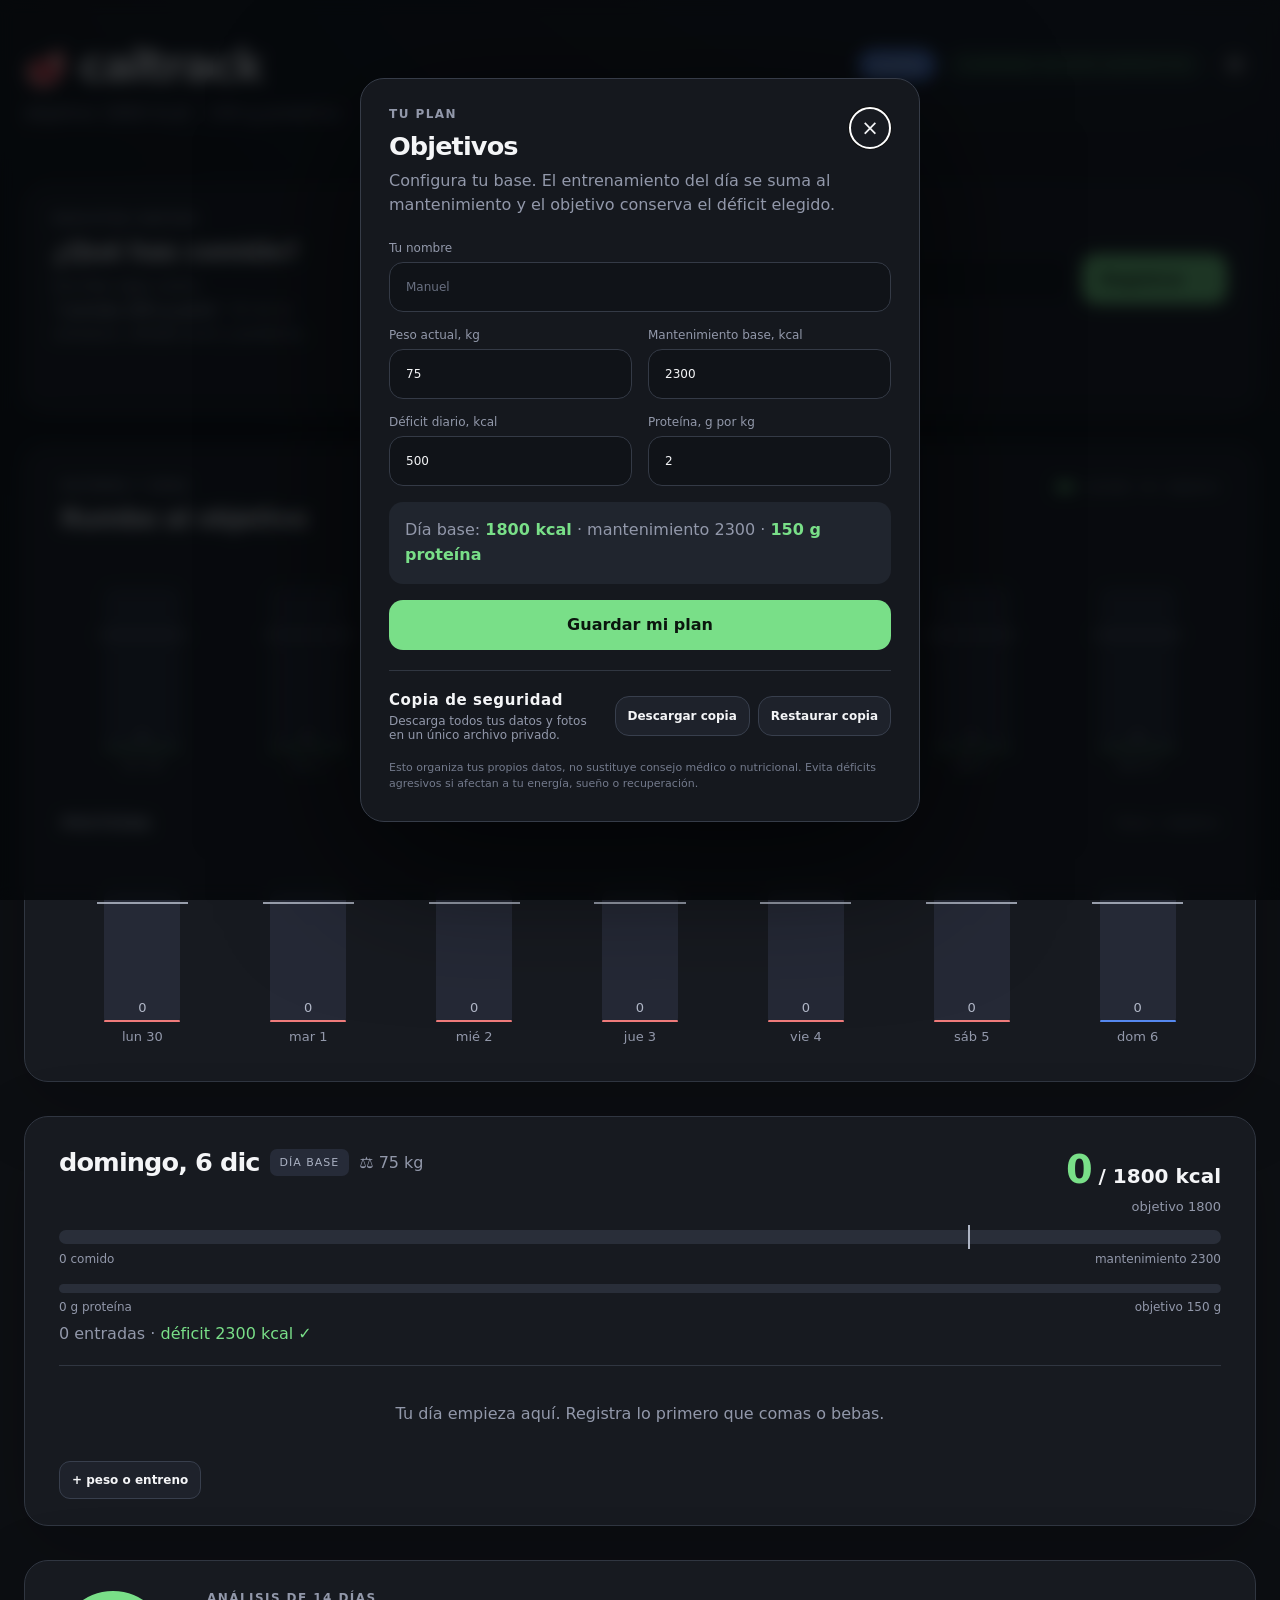
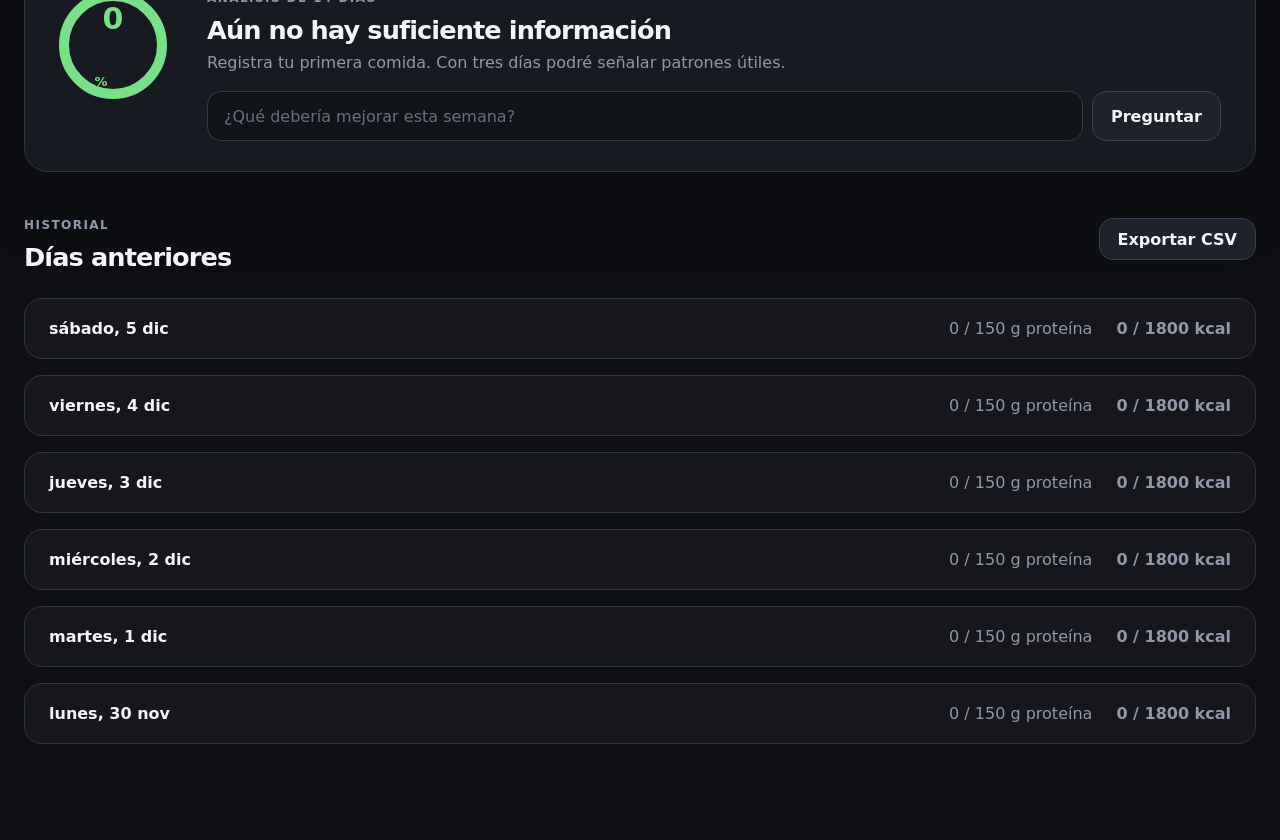
==== caltrack/static/index.html @ ff04d6aa "Build Caltrack mobile PWA" ====
<!doctype html>
<html lang="es">
<head>
  <meta charset="utf-8">
  <meta name="viewport" content="width=device-width,initial-scale=1,viewport-fit=cover">
  <meta name="theme-color" content="#0d0f13">
  <title>Caltrack</title>
  <link rel="icon" href="icon.svg" type="image/svg+xml">
  <link rel="apple-touch-icon" href="apple-touch-icon.png">
  <link rel="manifest" href="manifest.webmanifest">
  <link rel="stylesheet" href="styles.css">
</head>
<body>
  <div class="shell">
    <header class="topbar">
      <div>
        <h1><span class="mark" aria-hidden="true">🥩</span> caltrack</h1>
        <p id="goalLine" class="muted">Tu déficit, claro y sin ruido</p>
      </div>
      <div class="top-actions">
        <button class="install-button" id="installButton" hidden>Instalar</button>
        <span id="syncState" class="sync-state">en este dispositivo</span>
        <button class="icon-button" id="settingsButton" aria-label="Ajustes" title="Ajustes">⚙︎</button>
      </div>
    </header>

    <main>
      <section class="composer card" aria-labelledby="logTitle">
        <div class="composer-copy">
          <p class="eyebrow">REGISTRO RÁPIDO</p>
          <h2 id="logTitle">¿Qué has comido?</h2>
          <p>Escribe algo como <button class="text-example" data-example="comida 200 g pollo">“comida 200 g pollo”</button>. Si no lo conozco, añade kcal y proteína.</p>
        </div>
        <form id="quickAddForm" class="quick-add">
          <label class="sr-only" for="quickAddInput">Alimento</label>
          <input id="quickAddInput" autocomplete="off" placeholder="200 g pollo, o lasaña 420 kcal 24 g proteína" required>
          <button class="primary" type="submit"><span>Registrar</span><kbd>↵</kbd></button>
        </form>
        <div id="assumption" class="assumption" hidden></div>
        <details class="manual-entry">
          <summary>Entrada exacta</summary>
          <form id="manualForm" class="field-grid">
            <label>Nombre<input name="name" required placeholder="Lasaña casera"></label>
            <label>Comida<select name="meal"><option value="">Sin categoría</option><option value="breakfast">Desayuno</option><option value="lunch">Comida</option><option value="snack">Merienda</option><option value="dinner">Cena</option></select></label>
            <label>Calorías<input name="calories" type="number" min="0" step="1" required></label>
            <label>Proteína, g<input name="protein_g" type="number" min="0" step="0.1" required></label>
            <button class="secondary" type="submit">Guardar exacto</button>
          </form>
        </details>
      </section>

      <section class="weekly card" aria-labelledby="weekTitle">
        <div class="section-head">
          <div><p class="eyebrow">ÚLTIMOS 7 DÍAS</p><h2 id="weekTitle">Rumbo al objetivo</h2></div>
          <p class="legend"><i class="legend-eaten"></i> comido <i class="legend-target"></i> objetivo</p>
        </div>
        <div id="calorieChart" class="chart" aria-label="Gráfico de calorías"></div>
        <div class="chart-label-row"><h3>PROTEÍNA</h3><span>línea = objetivo</span></div>
        <div id="proteinChart" class="chart protein-chart" aria-label="Gráfico de proteína"></div>
      </section>

      <section id="todayCard" class="day-card card" aria-live="polite"></section>

      <section class="coach card" aria-labelledby="coachTitle">
        <div class="coach-score" id="coachScore">0</div>
        <div class="coach-body">
          <p class="eyebrow">ANÁLISIS DE 14 DÍAS</p>
          <h2 id="coachTitle">Tu progreso, basado en tus datos</h2>
          <p id="coachSummary" class="muted"></p>
          <ul id="coachObservations"></ul>
          <form id="askForm" class="ask-form">
            <label class="sr-only" for="askInput">Pregunta sobre tu progreso</label>
            <input id="askInput" placeholder="¿Qué debería mejorar esta semana?" required>
            <button class="secondary" type="submit">Preguntar</button>
          </form>
          <p id="answer" class="answer" hidden></p>
        </div>
      </section>

      <section class="history-section">
        <div class="section-head history-head">
          <div><p class="eyebrow">HISTORIAL</p><h2>Días anteriores</h2></div>
          <a class="secondary download" href="/api/export.csv" id="exportLink">Exportar CSV</a>
        </div>
        <div id="history" class="history"></div>
      </section>
    </main>
  </div>

  <div id="toast" class="toast" role="status" hidden></div>

  <dialog id="settingsDialog" class="dialog">
    <form method="dialog" class="dialog-head"><div><p class="eyebrow">TU PLAN</p><h2>Objetivos</h2></div><button class="icon-button" value="cancel" aria-label="Cerrar">×</button></form>
    <p class="muted dialog-intro">Configura tu base. El entrenamiento del día se suma al mantenimiento y el objetivo conserva el déficit elegido.</p>
    <form id="settingsForm" class="settings-form">
      <label>Tu nombre<input name="name" autocomplete="name" placeholder="Manuel"></label>
      <label>Peso actual, kg<input name="weight_kg" type="number" min="35" max="250" step="0.1" required></label>
      <label>Mantenimiento base, kcal<input name="maintenance_kcal" type="number" min="1200" max="6000" step="10" required></label>
      <label>Déficit diario, kcal<input name="deficit_kcal" type="number" min="100" max="1000" step="50" required></label>
      <label>Proteína, g por kg<input name="protein_g_per_kg" type="number" min="1" max="3" step="0.1" required></label>
      <div class="plan-preview" id="planPreview"></div>
      <button class="primary full" type="submit">Guardar mi plan</button>
    </form>
    <section class="backup-panel">
      <div><h3>Copia de seguridad</h3><p>Descarga todos tus datos y fotos en un único archivo privado.</p></div>
      <div class="backup-actions"><button id="backupButton" class="secondary" type="button">Descargar copia</button><button id="restoreButton" class="secondary" type="button">Restaurar copia</button></div>
    </section>
    <p class="health-note">Esto organiza tus propios datos, no sustituye consejo médico o nutricional. Evita déficits agresivos si afectan a tu energía, sueño o recuperación.</p>
  </dialog>

  <dialog id="toolsDialog" class="dialog compact-dialog">
    <form method="dialog" class="dialog-head"><div><p class="eyebrow">AÑADIR AL DÍA</p><h2 id="toolsTitle">Peso o entrenamiento</h2></div><button class="icon-button" value="cancel" aria-label="Cerrar">×</button></form>
    <div class="tool-panels">
      <form id="weightForm" class="tool-form">
        <h3>⚖ Peso</h3>
        <label>Kilogramos<input name="weight_kg" type="number" min="35" max="250" step="0.01" required></label>
        <button class="secondary" type="submit">Registrar peso</button>
      </form>
      <form id="exerciseForm" class="tool-form">
        <h3>🏋 Entrenamiento</h3>
        <label>Tipo<input name="name" placeholder="Fuerza, torso" required></label>
        <div class="two-fields"><label>Minutos<input name="duration_min" type="number" min="0" step="5" value="60"></label><label>kcal estimadas<input name="calories_burned" type="number" min="0" step="10" value="250"></label></div>
        <button class="secondary" type="submit">Registrar entrenamiento</button>
      </form>
    </div>
  </dialog>

  <input id="photoInput" type="file" accept="image/jpeg,image/png,image/webp" hidden>
  <input id="restoreInput" type="file" accept="application/json,.json" hidden>
  <script src="local-store.js" defer></script>
  <script src="app.js" defer></script>
</body>
</html>
---- caltrack/static/styles.css ----
:root {
  color-scheme: dark;
  --bg: #0d0f13;
  --card: #181b21;
  --card-2: #1e222b;
  --track: #292e39;
  --line: #303641;
  --text: #f4f5f7;
  --muted: #9298aa;
  --green: #79df88;
  --red: #ef7b7b;
  --blue: #5588ef;
  --yellow: #f3c969;
  --radius: 24px;
  --shadow: 0 24px 80px rgba(0,0,0,.18);
  font-family: -apple-system, BlinkMacSystemFont, "SF Pro Display", "Inter", system-ui, sans-serif;
  font-synthesis: none;
}
* { box-sizing: border-box; }
html { background: var(--bg); scroll-behavior: smooth; }
body { margin: 0; background: radial-gradient(circle at 75% -20%, #1a202c 0, transparent 38%), var(--bg); color: var(--text); min-height: 100vh; }
button, input, select { font: inherit; }
button, summary { -webkit-tap-highlight-color: transparent; }
button { color: inherit; }
.shell { width: min(1460px, calc(100% - 48px)); margin: 0 auto; padding: 44px 0 96px; }
.topbar { display: flex; align-items: flex-start; justify-content: space-between; margin-bottom: 44px; }
h1, h2, h3, p { margin-top: 0; }
h1 { font-size: clamp(30px, 4vw, 44px); line-height: 1; letter-spacing: -.045em; margin-bottom: 14px; }
h2 { font-size: clamp(22px, 2vw, 30px); letter-spacing: -.035em; margin-bottom: 8px; }
h3 { font-size: 15px; letter-spacing: .04em; }
.mark { font-size: .8em; filter: saturate(.85); }
.muted { color: var(--muted); }
.topbar p { font-size: 18px; }
.top-actions { display: flex; align-items: center; gap: 10px; }
.install-button { color: var(--text); background: var(--blue); border: 0; border-radius: 999px; padding: 9px 13px; font-size: 12px; font-weight: 750; cursor: pointer; }
.sync-state { color: var(--green); background: rgba(121,223,136,.08); border: 1px solid rgba(121,223,136,.2); border-radius: 999px; padding: 8px 12px; font-size: 12px; letter-spacing: .08em; text-transform: uppercase; }
.icon-button { width: 42px; height: 42px; border: 1px solid var(--line); border-radius: 50%; background: var(--card); cursor: pointer; font-size: 21px; display: grid; place-items: center; }
.icon-button:hover { border-color: #555d6d; background: var(--card-2); }
main { display: grid; gap: 34px; }
.card { background: rgba(24,27,33,.94); border: 1px solid var(--line); border-radius: var(--radius); box-shadow: var(--shadow); }
.composer { padding: 26px 28px; display: grid; grid-template-columns: 310px 1fr; gap: 24px 34px; align-items: center; }
.composer-copy p:last-child { color: var(--muted); margin: 0; line-height: 1.5; }
.eyebrow { color: var(--muted); font-size: 12px; font-weight: 750; letter-spacing: .12em; margin-bottom: 10px; }
.text-example { border: 0; background: none; color: #cbd2e2; padding: 0; cursor: pointer; text-decoration: underline; text-decoration-color: #4d5668; }
.quick-add { display: flex; gap: 10px; }
input, select { width: 100%; color: var(--text); background: #101318; border: 1px solid #343a46; border-radius: 14px; padding: 14px 16px; outline: none; min-height: 50px; }
input:focus, select:focus { border-color: var(--blue); box-shadow: 0 0 0 3px rgba(85,136,239,.14); }
input::placeholder { color: #697081; }
button.primary, button.secondary, a.secondary { border-radius: 14px; border: 1px solid transparent; min-height: 50px; padding: 0 18px; display: inline-flex; align-items: center; justify-content: center; gap: 15px; cursor: pointer; font-weight: 700; text-decoration: none; }
.primary { background: var(--green); color: #0b160e; }
.primary:hover { background: #8bea98; }
.secondary { background: var(--card-2); border-color: #383f4d !important; color: var(--text); }
.secondary:hover { background: #272c36; }
.primary kbd { color: #294b2f; font: 16px inherit; }
button:disabled { opacity: .55; cursor: wait; }
.full { width: 100%; }
.assumption { grid-column: 2; color: var(--green); font-size: 13px; margin-top: -16px; }
.manual-entry { grid-column: 2; color: var(--muted); }
.manual-entry summary { cursor: pointer; font-size: 13px; width: max-content; }
.field-grid { display: grid; grid-template-columns: 1.5fr 1fr .7fr .7fr auto; gap: 10px; margin-top: 14px; align-items: end; }
label { color: var(--muted); font-size: 12px; display: grid; gap: 7px; }
.field-grid input, .field-grid select { min-height: 44px; padding: 10px 12px; }
.field-grid .secondary { min-height: 44px; }
.weekly { padding: 32px 36px 28px; }
.section-head { display: flex; justify-content: space-between; align-items: flex-start; gap: 20px; }
.legend { color: var(--muted); font-size: 13px; display: flex; gap: 9px; align-items: center; }
.legend i { display: inline-block; width: 18px; height: 8px; border-radius: 3px; }
.legend-eaten { background: var(--green); }
.legend-target { border-top: 2px solid #aeb4c3; height: 2px !important; }
.chart { display: grid; grid-template-columns: repeat(7, 1fr); gap: clamp(12px, 4vw, 72px); height: 220px; margin: 20px 24px 34px; }
.bar-column { height: 100%; display: grid; grid-template-rows: 1fr 24px; gap: 7px; min-width: 0; }
.bar-zone { position: relative; display: flex; align-items: flex-end; justify-content: center; }
.bar-track { width: min(76px, 70%); height: 86%; background: #252936; border-radius: 8px 8px 4px 4px; position: relative; display: flex; align-items: flex-end; }
.bar-fill { width: 100%; min-height: 2px; border-radius: 7px 7px 4px 4px; background: var(--green); transition: height .55s cubic-bezier(.2,.8,.2,1); }
.bar-fill.over { background: var(--red); }
.bar-fill.incomplete { background: var(--blue); }
.target-line { position: absolute; left: -10%; width: 120%; border-top: 2px solid #afb5c4; opacity: .85; z-index: 2; }
.bar-value { position: absolute; left: 50%; transform: translateX(-50%); font-size: 13px; color: #b1b7c7; white-space: nowrap; transition: bottom .55s cubic-bezier(.2,.8,.2,1); }
.bar-day { color: var(--muted); text-align: center; font-size: 13px; }
.chart-label-row { display: flex; justify-content: space-between; color: var(--muted); }
.chart-label-row h3 { color: #b7bdcc; }
.chart-label-row span { font-size: 13px; }
.protein-chart { margin-bottom: 0; height: 185px; }
.day-card { padding: 30px 34px 26px; }
.day-head { display: flex; justify-content: space-between; gap: 20px; align-items: flex-start; }
.day-title { display: flex; flex-wrap: wrap; align-items: center; gap: 10px; }
.day-title h2 { margin: 0; }
.pill { font-size: 11px; letter-spacing: .09em; text-transform: uppercase; background: #262b38; color: #aab1c2; border-radius: 7px; padding: 7px 10px; }
.day-total { text-align: right; font-size: 20px; font-weight: 750; }
.day-total strong { color: var(--green); font-size: clamp(30px, 3vw, 42px); letter-spacing: -.03em; }
.day-total strong.over { color: var(--red); }
.day-total small { display: block; color: var(--muted); font-weight: 500; font-size: 13px; margin-top: 7px; }
.progress-wrap { margin: 16px 0 8px; position: relative; }
.progress { height: 14px; background: var(--track); border-radius: 999px; overflow: hidden; }
.progress.slim { height: 9px; margin-top: 18px; }
.progress > span { display: block; height: 100%; width: 0; background: var(--green); border-radius: inherit; transition: width .5s ease; }
.progress > span.over { background: var(--red); }
.progress > span.blue { background: var(--blue); }
.target-marker { position: absolute; top: -5px; height: 24px; border-left: 2px solid #aeb5c4; }
.progress-labels { display: flex; justify-content: space-between; color: var(--muted); font-size: 12px; margin-top: 7px; }
.summary-line { color: var(--muted); margin: 10px 0 22px; }
.summary-line .good { color: var(--green); }
.summary-line .warn { color: var(--yellow); }
.workout { background: #232937; border-radius: 13px; padding: 16px 18px; margin: 18px 0; }
.workout strong { display: block; margin-bottom: 5px; }
.workout span { color: var(--muted); font-size: 13px; }
.entries { border-top: 1px solid var(--line); }
.entry { display: grid; grid-template-columns: 140px minmax(240px, 1fr) 150px 160px 70px; gap: 18px; align-items: center; min-height: 66px; border-bottom: 1px solid var(--line); }
.entry-meal { color: var(--muted); font-size: 12px; letter-spacing: .08em; text-transform: uppercase; }
.entry-name { font-weight: 650; line-height: 1.35; }
.entry-name span { color: var(--muted); font-weight: 450; font-size: 13px; }
.entry-share { display: flex; align-items: center; gap: 8px; color: var(--muted); font-size: 12px; }
.mini-track { height: 7px; background: #252a35; border-radius: 99px; flex: 1; overflow: hidden; }
.mini-track i { display: block; height: 100%; background: var(--blue); border-radius: inherit; }
.entry-macros { color: #b0b6c5; text-align: right; white-space: nowrap; }
.entry-actions { display: flex; justify-content: flex-end; gap: 4px; opacity: .35; }
.entry:hover .entry-actions { opacity: 1; }
.tiny-button { background: none; border: 0; cursor: pointer; width: 30px; height: 30px; border-radius: 8px; color: var(--muted); }
.tiny-button:hover { background: #292e38; color: var(--text); }
.empty { color: var(--muted); text-align: center; padding: 38px 12px 18px; }
.photos { display: flex; gap: 12px; margin-top: 22px; overflow-x: auto; }
.photos img { width: 150px; height: 120px; border-radius: 16px; object-fit: cover; border: 1px solid var(--line); }
.day-tools { display: flex; gap: 9px; margin-top: 20px; }
.day-tools button { min-height: 38px; border-radius: 11px; padding: 0 12px; font-size: 12px; }
.coach { padding: 30px 34px; display: grid; grid-template-columns: 120px 1fr; gap: 28px; }
.coach-score { width: 108px; height: 108px; display: grid; place-items: center; border: 10px solid var(--green); border-radius: 50%; font-size: 30px; font-weight: 800; color: var(--green); }
.coach-score::after { content: "%"; font-size: 13px; margin-left: -24px; margin-top: 38px; }
.coach ul { color: #c9ced9; padding-left: 19px; line-height: 1.55; }
.coach li + li { margin-top: 7px; }
.ask-form { display: flex; gap: 9px; margin-top: 19px; }
.answer { background: #222734; border-left: 3px solid var(--blue); border-radius: 8px; padding: 14px 16px; margin: 14px 0 0; line-height: 1.5; }
.history-section { padding-top: 12px; }
.history-head { margin-bottom: 18px; }
.download { min-height: 42px !important; }
.history { display: grid; gap: 16px; }
.history-day { border: 1px solid var(--line); border-radius: 18px; background: rgba(24,27,33,.72); overflow: hidden; }
.history-day summary { padding: 20px 24px; cursor: pointer; list-style: none; display: grid; grid-template-columns: 1fr auto auto; gap: 24px; align-items: center; }
.history-day summary::-webkit-details-marker { display: none; }
.history-day summary span { color: var(--muted); }
.history-day summary strong.good { color: var(--green); }
.history-day summary strong.over { color: var(--red); }
.history-content { padding: 0 24px 18px; }
.history-content .entry { grid-template-columns: 110px 1fr 130px; min-height: 54px; }
.dialog { color: var(--text); background: #15181e; border: 1px solid #363c48; border-radius: 24px; padding: 28px; width: min(560px, calc(100% - 28px)); box-shadow: 0 40px 140px rgba(0,0,0,.65); }
.dialog::backdrop { background: rgba(5,7,10,.78); backdrop-filter: blur(8px); }
.dialog-head { display: flex; justify-content: space-between; }
.dialog-intro { line-height: 1.5; }
.settings-form { display: grid; grid-template-columns: 1fr 1fr; gap: 16px; margin-top: 24px; }
.settings-form label:first-child, .settings-form .plan-preview, .settings-form .full { grid-column: 1 / -1; }
.plan-preview { background: #20252e; border-radius: 14px; padding: 16px; color: var(--muted); line-height: 1.55; }
.plan-preview strong { color: var(--green); }
.health-note { color: #737a8c; font-size: 11px; line-height: 1.5; margin: 18px 0 0; }
.backup-panel { margin-top: 20px; border-top: 1px solid var(--line); padding-top: 20px; display: flex; justify-content: space-between; gap: 18px; align-items: center; }
.backup-panel h3 { margin-bottom: 5px; }
.backup-panel p { color: var(--muted); font-size: 12px; margin: 0; }
.backup-actions { display: flex; gap: 8px; flex-shrink: 0; }
.backup-actions .secondary { min-height: 40px; padding: 0 12px; font-size: 12px; }
.compact-dialog { width: min(680px, calc(100% - 28px)); }
.tool-panels { display: grid; grid-template-columns: 1fr 1.5fr; gap: 18px; }
.tool-form { background: #1c2027; border-radius: 16px; padding: 18px; display: grid; gap: 14px; }
.two-fields { display: grid; grid-template-columns: 1fr 1fr; gap: 10px; }
.toast { position: fixed; left: 50%; bottom: max(26px, env(safe-area-inset-bottom)); transform: translateX(-50%); z-index: 20; background: #f4f5f7; color: #11141a; border-radius: 999px; padding: 12px 18px; font-weight: 700; box-shadow: 0 18px 60px rgba(0,0,0,.4); }
.toast.error { background: var(--red); }
.sr-only { position: absolute; width: 1px; height: 1px; padding: 0; margin: -1px; overflow: hidden; clip: rect(0,0,0,0); white-space: nowrap; border: 0; }

@media (max-width: 850px) {
  .shell { width: min(100% - 24px, 680px); padding-top: 24px; }
  .topbar { margin-bottom: 26px; }
  main { gap: 18px; }
  .composer { grid-template-columns: 1fr; padding: 22px 18px; }
  .assumption, .manual-entry { grid-column: 1; }
  .assumption { margin-top: -10px; }
  .field-grid { grid-template-columns: 1fr 1fr; }
  .field-grid label:first-child { grid-column: 1 / -1; }
  .field-grid .secondary { grid-column: 1 / -1; }
  .weekly { padding: 24px 14px 20px; }
  .chart { margin-left: 0; margin-right: 0; gap: 8px; height: 180px; }
  .bar-track { width: min(48px, 75%); }
  .day-card { padding: 22px 16px; }
  .entry { grid-template-columns: 1fr auto; gap: 3px 12px; padding: 12px 0; }
  .entry-meal { grid-column: 1; }
  .entry-name { grid-column: 1; }
  .entry-share { display: none; }
  .entry-macros { grid-column: 2; grid-row: 1 / span 2; }
  .entry-actions { grid-column: 2; opacity: 1; }
  .coach { padding: 24px 18px; grid-template-columns: 1fr; }
  .coach-score { width: 82px; height: 82px; border-width: 7px; font-size: 24px; }
  .coach-score::after { margin-left: -18px; margin-top: 28px; font-size: 11px; }
  .history-day summary { grid-template-columns: 1fr auto; padding: 17px; gap: 8px; }
  .history-day summary span { grid-column: 1; grid-row: 2; }
  .history-content { padding: 0 17px 15px; }
  .history-content .entry { grid-template-columns: 1fr auto; }
}
@media (max-width: 560px) {
  .quick-add, .ask-form { display: grid; }
  .quick-add button, .ask-form button { width: 100%; }
  .topbar p { font-size: 14px; }
  .sync-state { display: none; }
  .legend { display: none; }
  .chart { gap: 3px; }
  .bar-value { font-size: 10px; }
  .bar-day { font-size: 10px; }
  .day-head { display: grid; }
  .day-total { text-align: left; }
  .settings-form, .tool-panels, .two-fields { grid-template-columns: 1fr; }
  .backup-panel { align-items: stretch; flex-direction: column; }
  .backup-actions { display: grid; grid-template-columns: 1fr 1fr; }
  .settings-form label:first-child, .settings-form .plan-preview, .settings-form .full { grid-column: 1; }
}
@media (prefers-reduced-motion: reduce) {
  *, *::before, *::after { scroll-behavior: auto !important; transition: none !important; animation: none !important; }
}
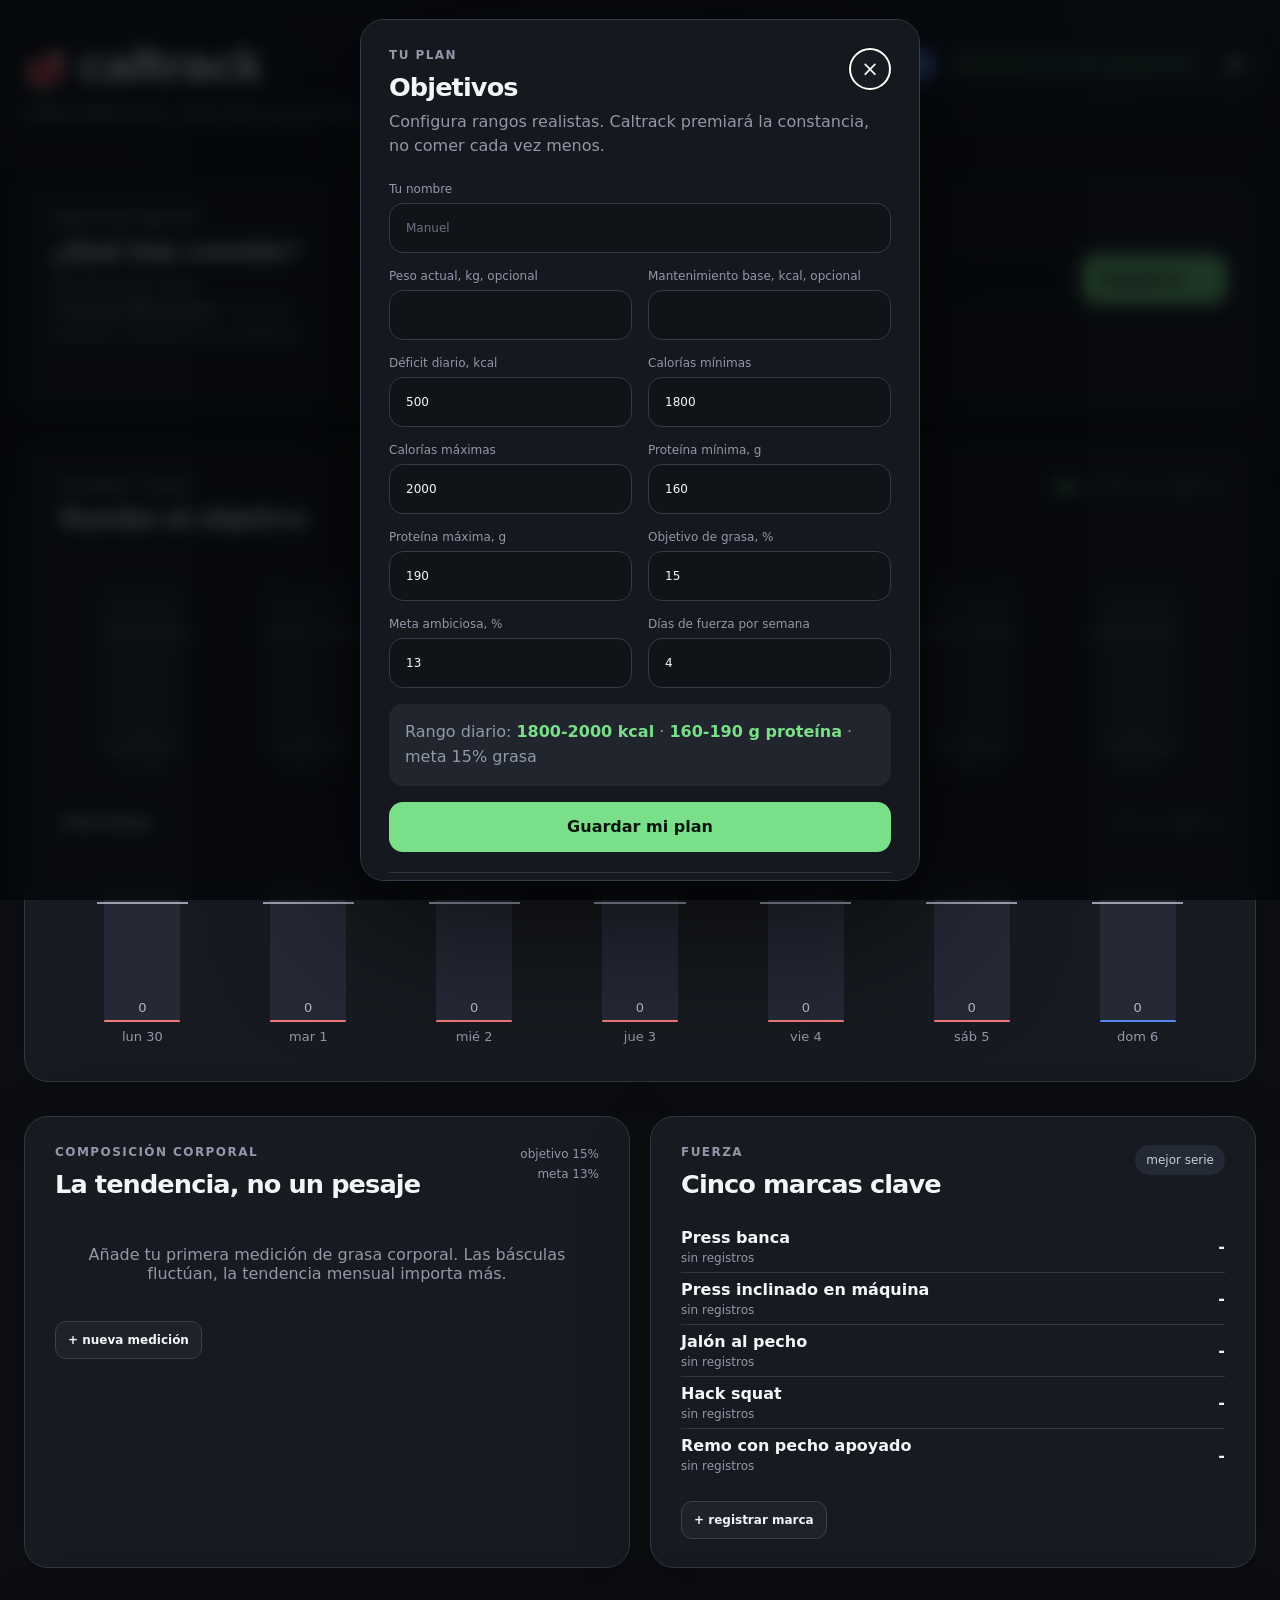
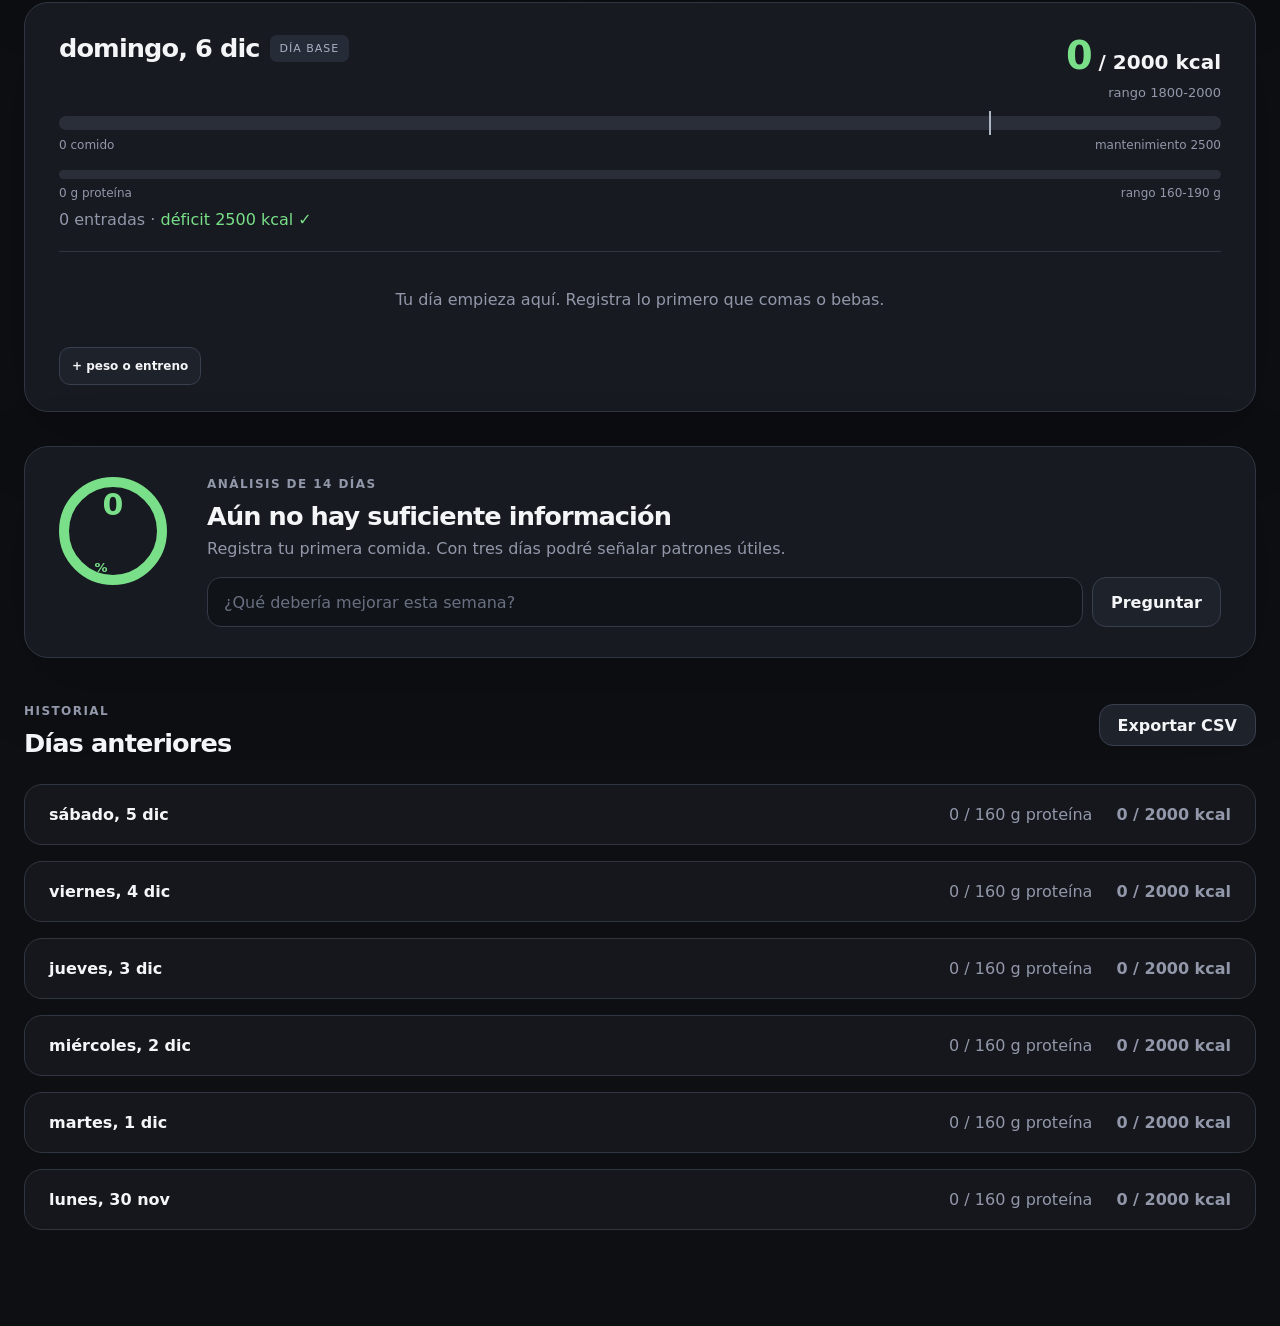
==== commit 0bc2e7fa: "Personalize Caltrack progress tracking" ====
--- a/caltrack/static/index.html
+++ b/caltrack/static/index.html
@@ -59,6 +59,11 @@
         <div id="proteinChart" class="chart protein-chart" aria-label="Gráfico de proteína"></div>
       </section>
 
+      <section class="progress-grid" aria-label="Progreso físico">
+        <article id="bodyCard" class="metric-card card" aria-live="polite"></article>
+        <article id="strengthCard" class="metric-card card" aria-live="polite"></article>
+      </section>
+
       <section id="todayCard" class="day-card card" aria-live="polite"></section>
 
       <section class="coach card" aria-labelledby="coachTitle">
@@ -91,13 +96,20 @@
 
   <dialog id="settingsDialog" class="dialog">
     <form method="dialog" class="dialog-head"><div><p class="eyebrow">TU PLAN</p><h2>Objetivos</h2></div><button class="icon-button" value="cancel" aria-label="Cerrar">×</button></form>
-    <p class="muted dialog-intro">Configura tu base. El entrenamiento del día se suma al mantenimiento y el objetivo conserva el déficit elegido.</p>
+    <p class="muted dialog-intro">Configura rangos realistas. Caltrack premiará la constancia, no comer cada vez menos.</p>
     <form id="settingsForm" class="settings-form">
       <label>Tu nombre<input name="name" autocomplete="name" placeholder="Manuel"></label>
-      <label>Peso actual, kg<input name="weight_kg" type="number" min="35" max="250" step="0.1" required></label>
-      <label>Mantenimiento base, kcal<input name="maintenance_kcal" type="number" min="1200" max="6000" step="10" required></label>
+      <label>Peso actual, kg, opcional<input name="weight_kg" type="number" min="35" max="250" step="0.1"></label>
+      <label>Mantenimiento base, kcal, opcional<input name="maintenance_kcal" type="number" min="1200" max="6000" step="10"></label>
       <label>Déficit diario, kcal<input name="deficit_kcal" type="number" min="100" max="1000" step="50" required></label>
-      <label>Proteína, g por kg<input name="protein_g_per_kg" type="number" min="1" max="3" step="0.1" required></label>
+      <label>Calorías mínimas<input name="calorie_goal_min" type="number" min="1000" max="6000" step="50" required></label>
+      <label>Calorías máximas<input name="calorie_goal_max" type="number" min="1000" max="6000" step="50" required></label>
+      <label>Proteína mínima, g<input name="protein_goal_min" type="number" min="40" max="400" step="5" required></label>
+      <label>Proteína máxima, g<input name="protein_goal_max" type="number" min="40" max="400" step="5" required></label>
+      <label>Objetivo de grasa, %<input name="body_fat_goal" type="number" min="5" max="50" step="0.5" required></label>
+      <label>Meta ambiciosa, %<input name="body_fat_stretch_goal" type="number" min="5" max="50" step="0.5" required></label>
+      <label>Días de fuerza por semana<input name="training_days_goal" type="number" min="1" max="7" step="1" required></label>
+      <input name="protein_g_per_kg" type="hidden" value="2">
       <div class="plan-preview" id="planPreview"></div>
       <button class="primary full" type="submit">Guardar mi plan</button>
     </form>
@@ -109,18 +121,25 @@
   </dialog>
 
   <dialog id="toolsDialog" class="dialog compact-dialog">
-    <form method="dialog" class="dialog-head"><div><p class="eyebrow">AÑADIR AL DÍA</p><h2 id="toolsTitle">Peso o entrenamiento</h2></div><button class="icon-button" value="cancel" aria-label="Cerrar">×</button></form>
+    <form method="dialog" class="dialog-head"><div><p class="eyebrow">AÑADIR AL DÍA</p><h2 id="toolsTitle">Medición o entrenamiento</h2></div><button class="icon-button" value="cancel" aria-label="Cerrar">×</button></form>
     <div class="tool-panels">
-      <form id="weightForm" class="tool-form">
-        <h3>⚖ Peso</h3>
-        <label>Kilogramos<input name="weight_kg" type="number" min="35" max="250" step="0.01" required></label>
-        <button class="secondary" type="submit">Registrar peso</button>
+      <form id="bodyForm" class="tool-form">
+        <h3>⚖ Composición</h3>
+        <div class="two-fields"><label>Peso, kg<input name="weight_kg" type="number" min="35" max="250" step="0.01"></label><label>Grasa, %<input name="body_fat_pct" type="number" min="3" max="70" step="0.1"></label></div>
+        <label>Cintura, cm<input name="waist_cm" type="number" min="40" max="200" step="0.1"></label>
+        <button class="secondary" type="submit">Guardar medición</button>
       </form>
       <form id="exerciseForm" class="tool-form">
         <h3>🏋 Entrenamiento</h3>
         <label>Tipo<input name="name" placeholder="Fuerza, torso" required></label>
         <div class="two-fields"><label>Minutos<input name="duration_min" type="number" min="0" step="5" value="60"></label><label>kcal estimadas<input name="calories_burned" type="number" min="0" step="10" value="250"></label></div>
         <button class="secondary" type="submit">Registrar entrenamiento</button>
+      </form>
+      <form id="strengthForm" class="tool-form">
+        <h3>↗ Marca de fuerza</h3>
+        <label>Ejercicio<select name="exercise"><option>Press banca</option><option>Press inclinado en máquina</option><option>Jalón al pecho</option><option>Hack squat</option><option>Remo con pecho apoyado</option></select></label>
+        <div class="two-fields"><label>Peso, kg<input name="weight_kg" type="number" min="1" max="500" step="0.5" required></label><label>Repeticiones<input name="reps" type="number" min="1" max="100" step="1" required></label></div>
+        <button class="secondary" type="submit">Guardar marca</button>
       </form>
     </div>
   </dialog>
--- a/caltrack/static/styles.css
+++ b/caltrack/static/styles.css
@@ -81,6 +81,24 @@
 .chart-label-row h3 { color: #b7bdcc; }
 .chart-label-row span { font-size: 13px; }
 .protein-chart { margin-bottom: 0; height: 185px; }
+.progress-grid { display: grid; grid-template-columns: 1fr 1fr; gap: 20px; }
+.metric-card { padding: 28px 30px; min-width: 0; }
+.metric-head { display: flex; justify-content: space-between; gap: 16px; align-items: flex-start; }
+.metric-big { font-size: clamp(34px, 4vw, 50px); font-weight: 800; letter-spacing: -.045em; color: var(--green); line-height: 1; }
+.metric-big small { font-size: 14px; color: var(--muted); letter-spacing: 0; }
+.goal-stack { text-align: right; color: var(--muted); font-size: 12px; line-height: 1.65; }
+.body-timeline { display: flex; align-items: flex-end; gap: 8px; height: 128px; margin: 24px 0 10px; border-bottom: 1px solid var(--line); }
+.body-point { flex: 1; min-width: 0; display: grid; align-content: end; justify-items: center; height: 100%; gap: 6px; }
+.body-point i { width: min(30px, 70%); min-height: 5px; background: var(--blue); border-radius: 7px 7px 2px 2px; }
+.body-point strong { font-size: 11px; }
+.body-point span { color: var(--muted); font-size: 9px; white-space: nowrap; }
+.metric-footer { display: flex; justify-content: space-between; color: var(--muted); font-size: 12px; margin-top: 14px; }
+.strength-list { display: grid; gap: 0; margin-top: 14px; }
+.strength-row { display: grid; grid-template-columns: 1fr auto; gap: 12px; align-items: center; min-height: 52px; border-bottom: 1px solid var(--line); }
+.strength-row:last-child { border-bottom: 0; }
+.strength-row span { color: var(--muted); font-size: 12px; }
+.strength-row strong { text-align: right; }
+.training-chip { display: inline-flex; align-items: center; gap: 6px; background: #242a35; border-radius: 999px; padding: 8px 11px; color: #c7ccda; font-size: 12px; }
 .day-card { padding: 30px 34px 26px; }
 .day-head { display: flex; justify-content: space-between; gap: 20px; align-items: flex-start; }
 .day-title { display: flex; flex-wrap: wrap; align-items: center; gap: 10px; }
@@ -155,8 +173,8 @@
 .backup-panel p { color: var(--muted); font-size: 12px; margin: 0; }
 .backup-actions { display: flex; gap: 8px; flex-shrink: 0; }
 .backup-actions .secondary { min-height: 40px; padding: 0 12px; font-size: 12px; }
-.compact-dialog { width: min(680px, calc(100% - 28px)); }
-.tool-panels { display: grid; grid-template-columns: 1fr 1.5fr; gap: 18px; }
+.compact-dialog { width: min(920px, calc(100% - 28px)); }
+.tool-panels { display: grid; grid-template-columns: repeat(3, 1fr); gap: 18px; }
 .tool-form { background: #1c2027; border-radius: 16px; padding: 18px; display: grid; gap: 14px; }
 .two-fields { display: grid; grid-template-columns: 1fr 1fr; gap: 10px; }
 .toast { position: fixed; left: 50%; bottom: max(26px, env(safe-area-inset-bottom)); transform: translateX(-50%); z-index: 20; background: #f4f5f7; color: #11141a; border-radius: 999px; padding: 12px 18px; font-weight: 700; box-shadow: 0 18px 60px rgba(0,0,0,.4); }
@@ -184,6 +202,8 @@
   .entry-macros { grid-column: 2; grid-row: 1 / span 2; }
   .entry-actions { grid-column: 2; opacity: 1; }
   .coach { padding: 24px 18px; grid-template-columns: 1fr; }
+  .progress-grid { grid-template-columns: 1fr; }
+  .metric-card { padding: 23px 18px; }
   .coach-score { width: 82px; height: 82px; border-width: 7px; font-size: 24px; }
   .coach-score::after { margin-left: -18px; margin-top: 28px; font-size: 11px; }
   .history-day summary { grid-template-columns: 1fr auto; padding: 17px; gap: 8px; }
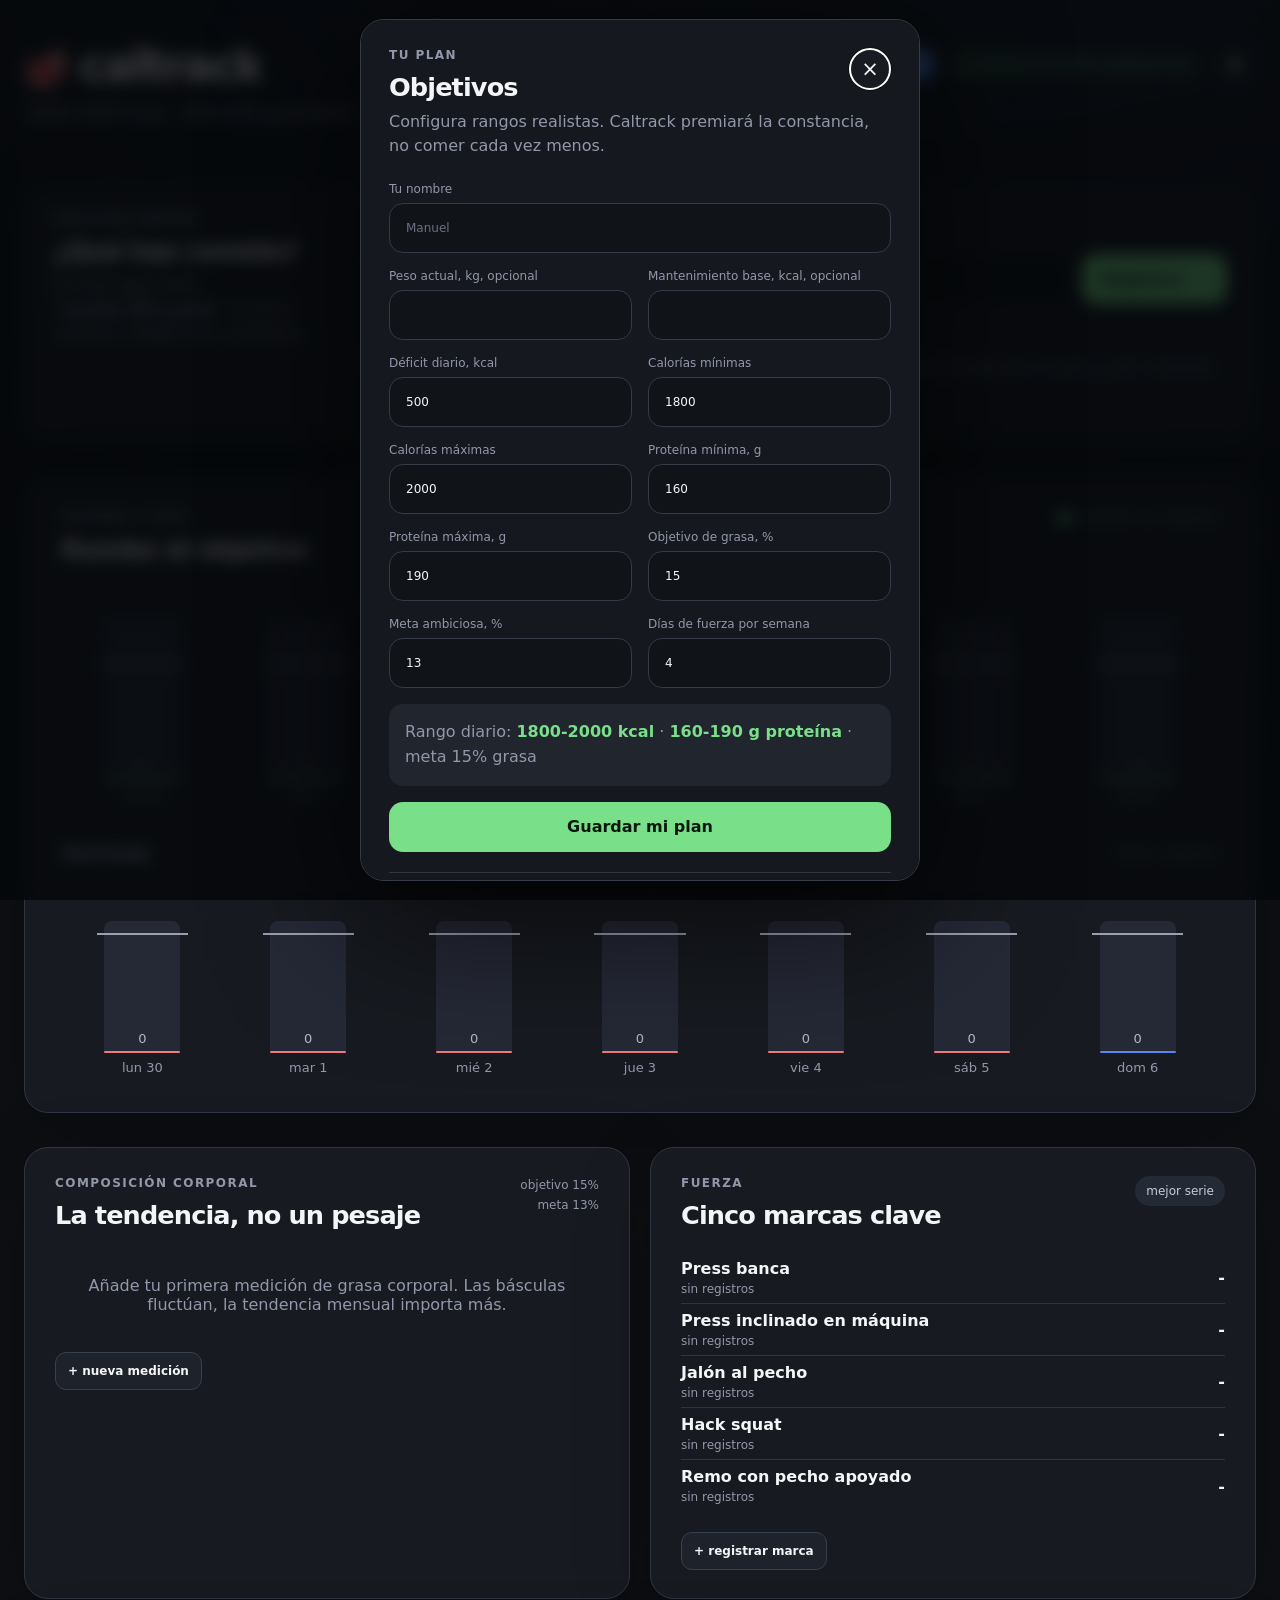
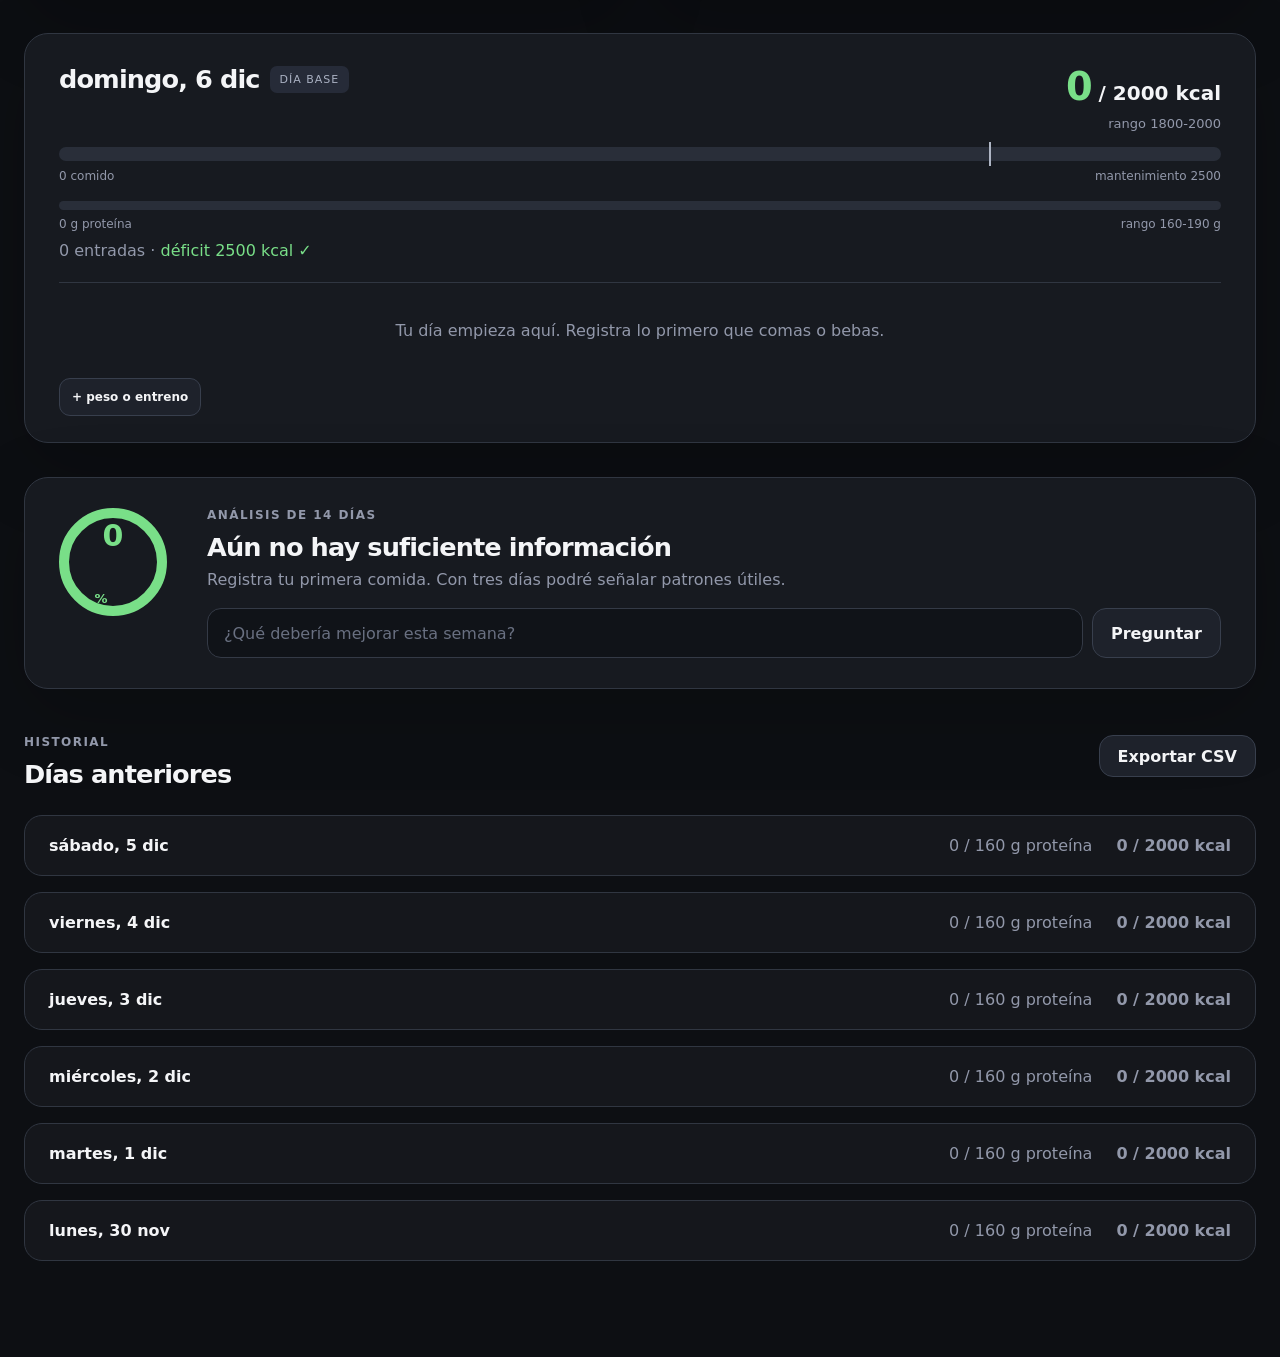
==== commit 6691d3a5: "Polish native connections and validate Hevy" ====
--- a/caltrack/static/index.html
+++ b/caltrack/static/index.html
@@ -37,6 +37,7 @@
           <button class="primary" type="submit"><span>Registrar</span><kbd>↵</kbd></button>
         </form>
         <div id="assumption" class="assumption" hidden></div>
+        <p class="native-health-note"><strong>Apple Salud y Hevy:</strong> la conexión automática está disponible en la app nativa de iPhone. Esta web local no puede acceder a HealthKit.</p>
         <details class="manual-entry">
           <summary>Entrada exacta</summary>
           <form id="manualForm" class="field-grid">
--- a/caltrack/static/styles.css
+++ b/caltrack/static/styles.css
@@ -55,6 +55,8 @@
 button:disabled { opacity: .55; cursor: wait; }
 .full { width: 100%; }
 .assumption { grid-column: 2; color: var(--green); font-size: 13px; margin-top: -16px; }
+.native-health-note { grid-column: 2; margin: -10px 0 0; color: var(--muted); font-size: 12px; line-height: 1.45; }
+.native-health-note strong { color: var(--text); }
 .manual-entry { grid-column: 2; color: var(--muted); }
 .manual-entry summary { cursor: pointer; font-size: 13px; width: max-content; }
 .field-grid { display: grid; grid-template-columns: 1.5fr 1fr .7fr .7fr auto; gap: 10px; margin-top: 14px; align-items: end; }
@@ -186,7 +188,7 @@
   .topbar { margin-bottom: 26px; }
   main { gap: 18px; }
   .composer { grid-template-columns: 1fr; padding: 22px 18px; }
-  .assumption, .manual-entry { grid-column: 1; }
+  .assumption, .native-health-note, .manual-entry { grid-column: 1; }
   .assumption { margin-top: -10px; }
   .field-grid { grid-template-columns: 1fr 1fr; }
   .field-grid label:first-child { grid-column: 1 / -1; }
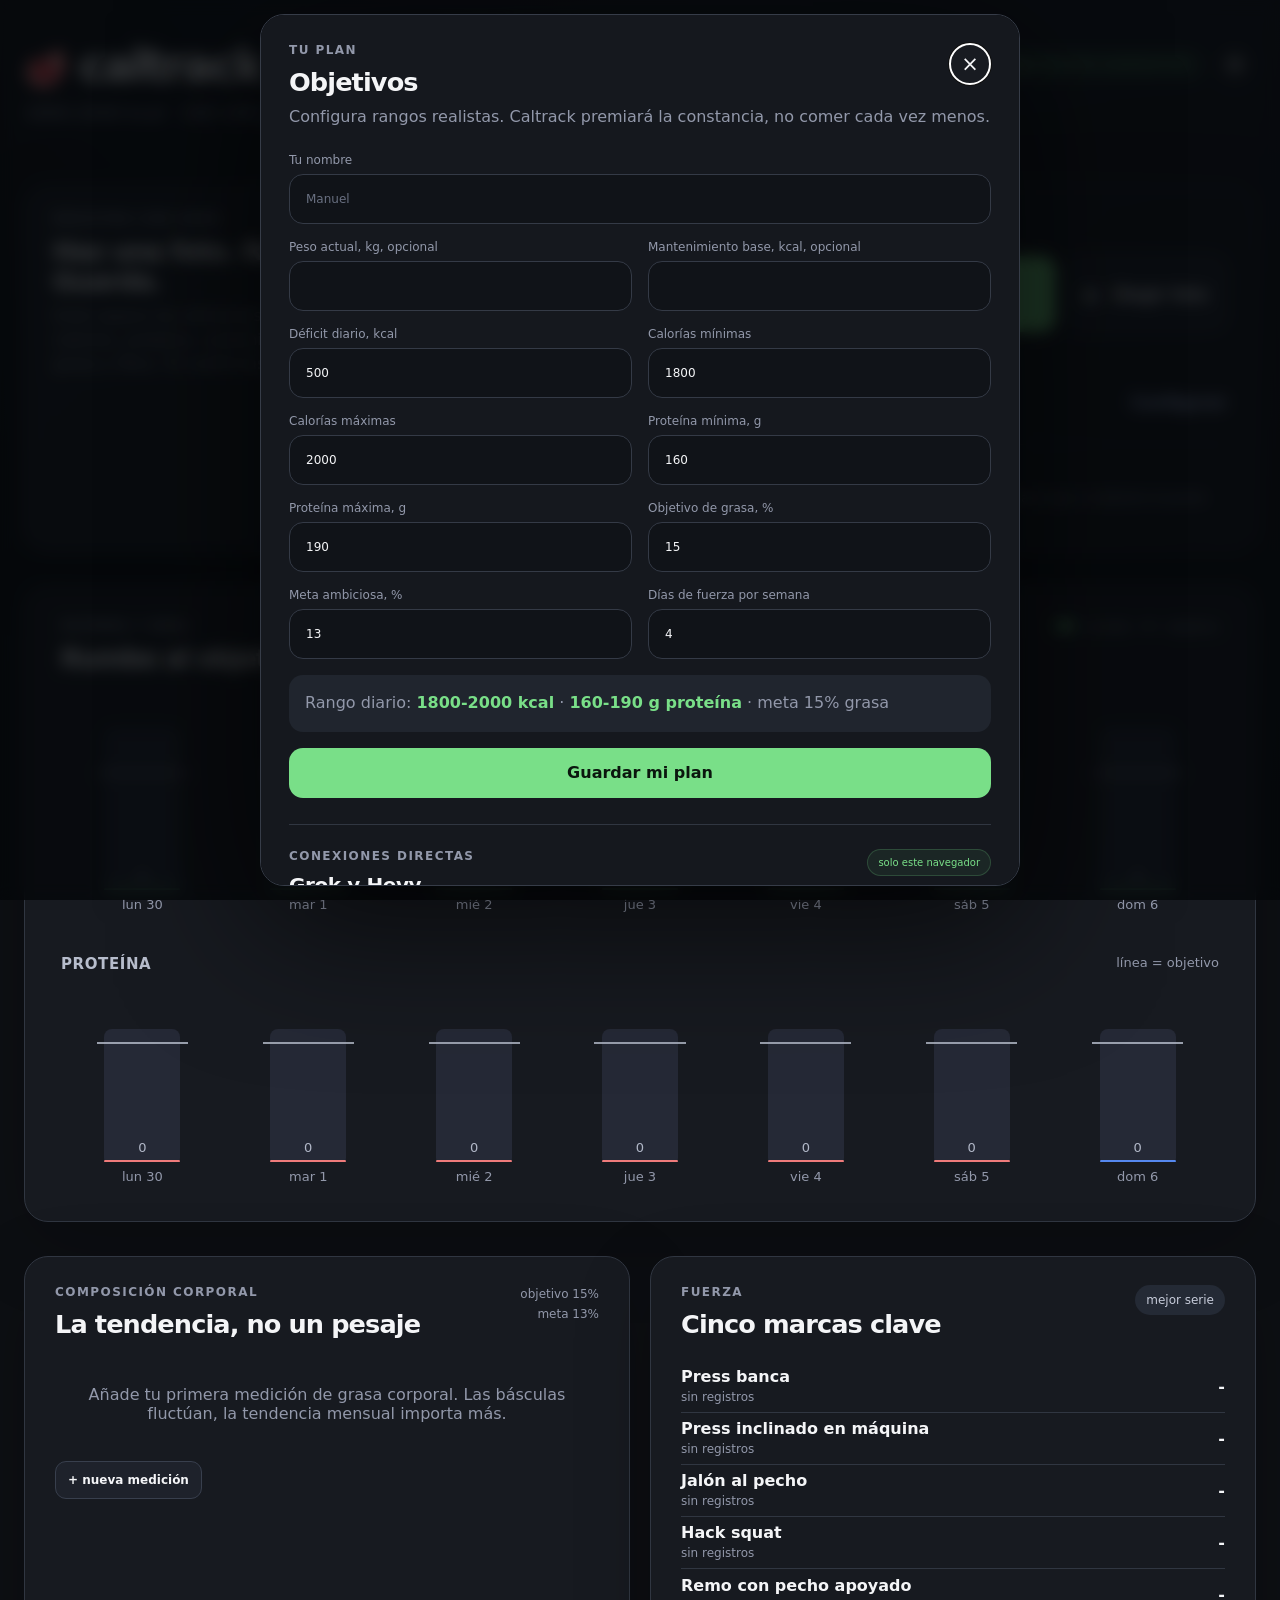
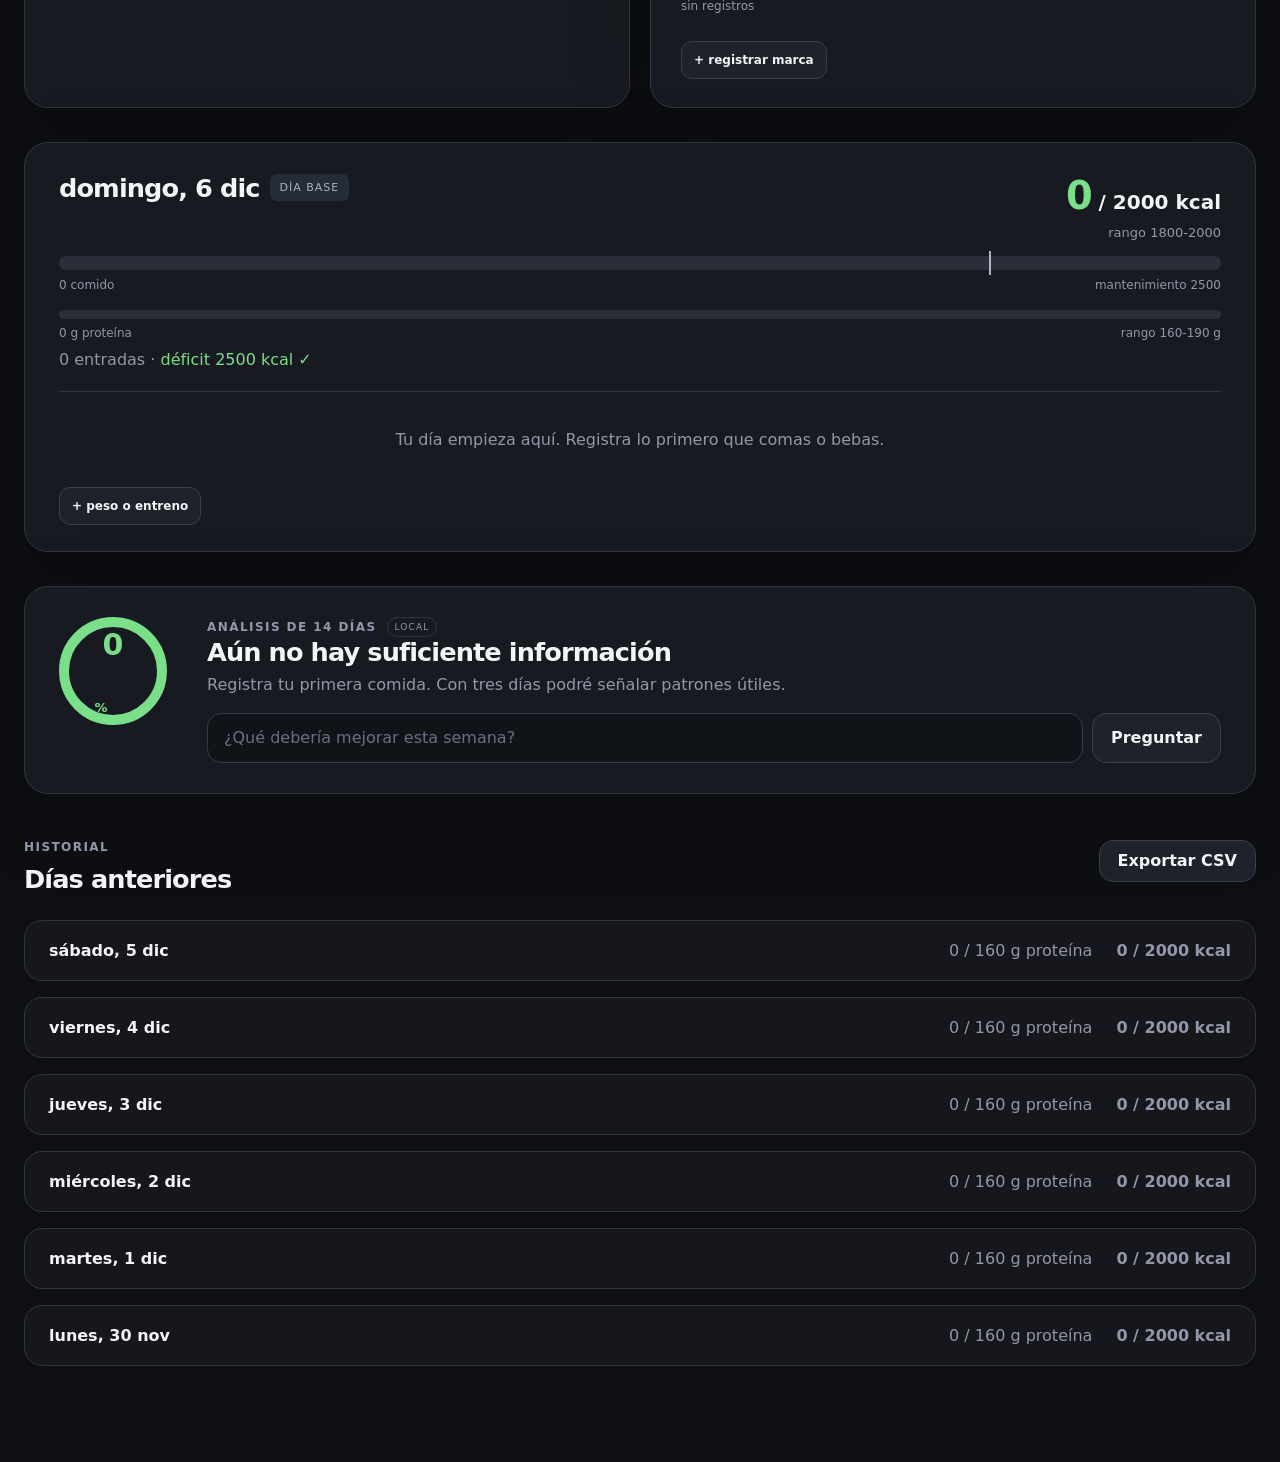
==== commit 7f3c0dc3: "Make Caltrack a permanent Grok and Hevy PWA" ====
--- a/caltrack/static/index.html
+++ b/caltrack/static/index.html
@@ -4,6 +4,8 @@
   <meta charset="utf-8">
   <meta name="viewport" content="width=device-width,initial-scale=1,viewport-fit=cover">
   <meta name="theme-color" content="#0d0f13">
+  <meta name="referrer" content="no-referrer">
+  <meta http-equiv="Content-Security-Policy" content="default-src 'self'; script-src 'self'; style-src 'self' 'unsafe-inline'; img-src 'self' data: blob:; connect-src 'self' https://api.x.ai https://api.hevyapp.com; object-src 'none'; base-uri 'none'; form-action 'self'">
   <title>Caltrack</title>
   <link rel="icon" href="icon.svg" type="image/svg+xml">
   <link rel="apple-touch-icon" href="apple-touch-icon.png">
@@ -25,21 +27,26 @@
     </header>
 
     <main>
-      <section class="composer card" aria-labelledby="logTitle">
+      <section class="composer capture-card card" aria-labelledby="logTitle">
         <div class="composer-copy">
-          <p class="eyebrow">REGISTRO RÁPIDO</p>
-          <h2 id="logTitle">¿Qué has comido?</h2>
-          <p>Escribe algo como <button class="text-example" data-example="comida 200 g pollo">“comida 200 g pollo”</button>. Si no lo conozco, añade kcal y proteína.</p>
-        </div>
-        <form id="quickAddForm" class="quick-add">
-          <label class="sr-only" for="quickAddInput">Alimento</label>
-          <input id="quickAddInput" autocomplete="off" placeholder="200 g pollo, o lasaña 420 kcal 24 g proteína" required>
-          <button class="primary" type="submit"><span>Registrar</span><kbd>↵</kbd></button>
-        </form>
+          <p class="eyebrow">REGISTRO CON GROK</p>
+          <h2 id="logTitle">Haz una foto. Revisa. Guarda.</h2>
+          <p>Grok separa los alimentos y estima calorías, proteína, carbohidratos, grasa y fibra. Tú confirmas cada valor.</p>
+        </div>
+        <div class="capture-actions">
+          <button class="camera-button primary" id="cameraButton" type="button"><span class="camera-icon" aria-hidden="true">◎</span><span><strong>Fotografiar comida</strong><small>Abrir cámara</small></span></button>
+          <button class="library-button secondary" id="libraryButton" type="button"><span aria-hidden="true">▧</span><span>Elegir foto</span></button>
+        </div>
+        <div class="connection-line"><span id="grokCaptureState" class="connection-dot">Grok sin conectar</span><button class="text-button" id="openConnectionsButton" type="button">Configurar</button></div>
         <div id="assumption" class="assumption" hidden></div>
-        <p class="native-health-note"><strong>Apple Salud y Hevy:</strong> la conexión automática está disponible en la app nativa de iPhone. Esta web local no puede acceder a HealthKit.</p>
-        <details class="manual-entry">
-          <summary>Entrada exacta</summary>
+        <details class="manual-entry quick-entry">
+          <summary>Registrar por texto o macros exactos</summary>
+          <form id="quickAddForm" class="quick-add">
+            <label class="sr-only" for="quickAddInput">Alimento</label>
+            <input id="quickAddInput" autocomplete="off" placeholder="200 g pollo, o lasaña 420 kcal 24 g proteína" required>
+            <button class="primary" type="submit"><span>Registrar</span><kbd>↵</kbd></button>
+          </form>
+          <p class="quick-hint">Prueba <button class="text-example" data-example="comida 200 g pollo">“comida 200 g pollo”</button>.</p>
           <form id="manualForm" class="field-grid">
             <label>Nombre<input name="name" required placeholder="Lasaña casera"></label>
             <label>Comida<select name="meal"><option value="">Sin categoría</option><option value="breakfast">Desayuno</option><option value="lunch">Comida</option><option value="snack">Merienda</option><option value="dinner">Cena</option></select></label>
@@ -48,6 +55,7 @@
             <button class="secondary" type="submit">Guardar exacto</button>
           </form>
         </details>
+        <p class="native-health-note"><strong>Hevy funciona directamente en esta web.</strong> Apple Salud no da acceso a Safari, así que el peso se añade aquí o mediante el puente nativo opcional.</p>
       </section>
 
       <section class="weekly card" aria-labelledby="weekTitle">
@@ -70,7 +78,7 @@
       <section class="coach card" aria-labelledby="coachTitle">
         <div class="coach-score" id="coachScore">0</div>
         <div class="coach-body">
-          <p class="eyebrow">ANÁLISIS DE 14 DÍAS</p>
+          <div class="coach-kicker"><p class="eyebrow">ANÁLISIS DE 14 DÍAS</p><span id="coachMode" class="ai-mode">LOCAL</span></div>
           <h2 id="coachTitle">Tu progreso, basado en tus datos</h2>
           <p id="coachSummary" class="muted"></p>
           <ul id="coachObservations"></ul>
@@ -95,7 +103,7 @@
 
   <div id="toast" class="toast" role="status" hidden></div>
 
-  <dialog id="settingsDialog" class="dialog">
+  <dialog id="settingsDialog" class="dialog settings-dialog">
     <form method="dialog" class="dialog-head"><div><p class="eyebrow">TU PLAN</p><h2>Objetivos</h2></div><button class="icon-button" value="cancel" aria-label="Cerrar">×</button></form>
     <p class="muted dialog-intro">Configura rangos realistas. Caltrack premiará la constancia, no comer cada vez menos.</p>
     <form id="settingsForm" class="settings-form">
@@ -114,11 +122,45 @@
       <div class="plan-preview" id="planPreview"></div>
       <button class="primary full" type="submit">Guardar mi plan</button>
     </form>
+    <section class="connections-panel" id="connectionsPanel">
+      <div class="panel-head"><div><p class="eyebrow">CONEXIONES DIRECTAS</p><h3>Grok y Hevy</h3></div><span class="private-chip">solo este navegador</span></div>
+      <p class="muted connection-copy">Las claves se guardan en este dispositivo, no se suben a Caltrack y nunca entran en la copia de seguridad.</p>
+      <div class="connection-card">
+        <div class="connection-title"><div><strong>xAI Grok</strong><span>Fotos y preguntas al entrenador</span></div><span id="xaiStatus" class="status-badge">Sin conectar</span></div>
+        <label>Clave de xAI<input id="xaiKeyInput" type="password" autocomplete="off" autocapitalize="off" spellcheck="false" placeholder="xai-..."></label>
+        <div class="connection-actions"><button id="xaiConnectButton" class="secondary" type="button">Validar y guardar</button><button id="xaiDisconnectButton" class="text-button danger" type="button" hidden>Desconectar</button></div>
+      </div>
+      <div class="connection-card">
+        <div class="connection-title"><div><strong>Hevy Pro</strong><span>Sesiones, ejercicios, series y cargas</span></div><span id="hevyStatus" class="status-badge">Sin conectar</span></div>
+        <label>Clave de Hevy<input id="hevyKeyInput" type="password" autocomplete="off" autocapitalize="off" spellcheck="false" placeholder="Clave de API"></label>
+        <div class="connection-actions"><button id="hevyConnectButton" class="secondary" type="button">Validar y guardar</button><button id="hevySyncButton" class="secondary" type="button" hidden>Sincronizar ahora</button><button id="hevyDisconnectButton" class="text-button danger" type="button" hidden>Desconectar</button></div>
+        <p id="hevyLastSync" class="connection-meta"></p>
+      </div>
+    </section>
     <section class="backup-panel">
       <div><h3>Copia de seguridad</h3><p>Descarga todos tus datos y fotos en un único archivo privado.</p></div>
       <div class="backup-actions"><button id="backupButton" class="secondary" type="button">Descargar copia</button><button id="restoreButton" class="secondary" type="button">Restaurar copia</button></div>
     </section>
     <p class="health-note">Esto organiza tus propios datos, no sustituye consejo médico o nutricional. Evita déficits agresivos si afectan a tu energía, sueño o recuperación.</p>
+  </dialog>
+
+  <dialog id="mealPhotoDialog" class="dialog meal-photo-dialog">
+    <form method="dialog" class="dialog-head"><div><p class="eyebrow">FOTO CON GROK</p><h2>Revisa la estimación</h2></div><button class="icon-button" value="cancel" aria-label="Cerrar">×</button></form>
+    <div class="photo-analysis-layout">
+      <div class="photo-preview-wrap"><img id="mealPhotoPreview" alt="Foto de la comida seleccionada"><span id="analysisConfidence" class="confidence-chip" hidden></span></div>
+      <div id="photoAnalysisStatus" class="analysis-status" role="status"><span class="analysis-spinner" aria-hidden="true"></span><strong>Preparando la foto</strong><p>El análisis suele tardar unos segundos.</p></div>
+      <div id="photoNeedsKey" class="analysis-status" hidden><strong>Conecta xAI para analizarla</strong><p>La foto se enviará directamente a Grok. Caltrack no tiene servidor ni recibe tu clave.</p><button id="photoOpenSettingsButton" class="primary" type="button">Abrir conexiones</button></div>
+      <form id="photoAnalysisForm" class="photo-analysis-form" hidden>
+        <div class="photo-main-fields"><label>Nombre de la comida<input name="title" required></label><label>Momento<select name="meal"><option value="">Sin categoría</option><option value="breakfast">Desayuno</option><option value="lunch">Comida</option><option value="snack">Merienda</option><option value="dinner">Cena</option></select></label></div>
+        <div class="component-head"><div><p class="eyebrow">COMPONENTES</p><p>Edita porciones o macros si Grok no ha acertado.</p></div><button id="addComponentButton" class="text-button" type="button">+ componente</button></div>
+        <div id="analysisComponents" class="analysis-components"></div>
+        <div class="macro-total" aria-live="polite">
+          <div><strong id="totalCalories">0</strong><span>kcal</span></div><div><strong id="totalProtein">0</strong><span>proteína</span></div><div><strong id="totalCarbs">0</strong><span>carbos</span></div><div><strong id="totalFat">0</strong><span>grasa</span></div><div><strong id="totalFiber">0</strong><span>fibra</span></div>
+        </div>
+        <div id="analysisNotes" class="analysis-notes"></div>
+        <button class="primary full save-photo-meal" type="submit">Guardar comida</button>
+      </form>
+    </div>
   </dialog>
 
   <dialog id="toolsDialog" class="dialog compact-dialog">
@@ -145,9 +187,18 @@
     </div>
   </dialog>
 
-  <input id="photoInput" type="file" accept="image/jpeg,image/png,image/webp" hidden>
+  <nav class="mobile-dock" aria-label="Registro rápido">
+    <button id="dockTextButton" type="button"><span aria-hidden="true">⌨</span>Texto</button>
+    <button id="dockCameraButton" class="dock-camera" type="button"><span aria-hidden="true">◎</span><strong>Foto</strong></button>
+    <button id="dockToolsButton" type="button"><span aria-hidden="true">＋</span>Más</button>
+  </nav>
+
+  <input id="photoCaptureInput" type="file" accept="image/jpeg,image/png,image/webp" capture="environment" hidden>
+  <input id="photoLibraryInput" type="file" accept="image/jpeg,image/png,image/webp" hidden>
+  <input id="photoAttachInput" type="file" accept="image/jpeg,image/png,image/webp" hidden>
   <input id="restoreInput" type="file" accept="application/json,.json" hidden>
   <script src="local-store.js" defer></script>
+  <script src="integrations.js" defer></script>
   <script src="app.js" defer></script>
 </body>
 </html>
--- a/caltrack/static/styles.css
+++ b/caltrack/static/styles.css
@@ -17,6 +17,7 @@
   font-synthesis: none;
 }
 * { box-sizing: border-box; }
+[hidden] { display: none !important; }
 html { background: var(--bg); scroll-behavior: smooth; }
 body { margin: 0; background: radial-gradient(circle at 75% -20%, #1a202c 0, transparent 38%), var(--bg); color: var(--text); min-height: 100vh; }
 button, input, select { font: inherit; }
@@ -40,6 +41,22 @@
 .card { background: rgba(24,27,33,.94); border: 1px solid var(--line); border-radius: var(--radius); box-shadow: var(--shadow); }
 .composer { padding: 26px 28px; display: grid; grid-template-columns: 310px 1fr; gap: 24px 34px; align-items: center; }
 .composer-copy p:last-child { color: var(--muted); margin: 0; line-height: 1.5; }
+.capture-card { border-color: #3a424f; background: linear-gradient(135deg,rgba(26,30,37,.98),rgba(20,23,29,.98)); }
+.capture-actions { display: grid; grid-template-columns: minmax(230px,1fr) auto; gap: 10px; }
+.camera-button { min-height: 76px !important; justify-content: flex-start !important; padding: 0 22px !important; text-align: left; }
+.camera-button .camera-icon { width: 42px; height: 42px; display: grid; place-items: center; border-radius: 50%; background: rgba(11,22,14,.13); font-size: 30px; line-height: 1; }
+.camera-button span:last-child { display: grid; gap: 3px; }
+.camera-button strong { font-size: 17px; }
+.camera-button small { font-size: 11px; opacity: .7; }
+.library-button { min-height: 76px !important; }
+.connection-line { grid-column: 2; display: flex; align-items: center; justify-content: space-between; margin-top: -16px; }
+.connection-dot { color: var(--muted); font-size: 12px; display: inline-flex; align-items: center; gap: 7px; }
+.connection-dot::before { content: ""; width: 7px; height: 7px; border-radius: 50%; background: #666d7c; }
+.connection-dot.connected { color: var(--green); }
+.connection-dot.connected::before { background: var(--green); box-shadow: 0 0 0 4px rgba(121,223,136,.1); }
+.text-button { border: 0; background: transparent; color: #aabbea; padding: 8px 0; min-height: 36px; cursor: pointer; font-weight: 700; }
+.text-button:hover { color: #d6e0ff; }
+.text-button.danger { color: #ef9a9a; }
 .eyebrow { color: var(--muted); font-size: 12px; font-weight: 750; letter-spacing: .12em; margin-bottom: 10px; }
 .text-example { border: 0; background: none; color: #cbd2e2; padding: 0; cursor: pointer; text-decoration: underline; text-decoration-color: #4d5668; }
 .quick-add { display: flex; gap: 10px; }
@@ -59,6 +76,9 @@
 .native-health-note strong { color: var(--text); }
 .manual-entry { grid-column: 2; color: var(--muted); }
 .manual-entry summary { cursor: pointer; font-size: 13px; width: max-content; }
+.quick-entry { border-top: 1px solid var(--line); padding-top: 16px; }
+.quick-entry .quick-add { margin-top: 14px; }
+.quick-hint { font-size: 12px; margin: 8px 0 0; }
 .field-grid { display: grid; grid-template-columns: 1.5fr 1fr .7fr .7fr auto; gap: 10px; margin-top: 14px; align-items: end; }
 label { color: var(--muted); font-size: 12px; display: grid; gap: 7px; }
 .field-grid input, .field-grid select { min-height: 44px; padding: 10px 12px; }
@@ -143,6 +163,10 @@
 .day-tools { display: flex; gap: 9px; margin-top: 20px; }
 .day-tools button { min-height: 38px; border-radius: 11px; padding: 0 12px; font-size: 12px; }
 .coach { padding: 30px 34px; display: grid; grid-template-columns: 120px 1fr; gap: 28px; }
+.coach-kicker { display: flex; align-items: center; gap: 10px; }
+.coach-kicker .eyebrow { margin-bottom: 0; }
+.ai-mode { font-size: 9px; letter-spacing: .12em; color: var(--muted); border: 1px solid var(--line); border-radius: 999px; padding: 4px 7px; }
+.ai-mode.connected { color: var(--green); border-color: rgba(121,223,136,.28); background: rgba(121,223,136,.07); }
 .coach-score { width: 108px; height: 108px; display: grid; place-items: center; border: 10px solid var(--green); border-radius: 50%; font-size: 30px; font-weight: 800; color: var(--green); }
 .coach-score::after { content: "%"; font-size: 13px; margin-left: -24px; margin-top: 38px; }
 .coach ul { color: #c9ced9; padding-left: 19px; line-height: 1.55; }
@@ -161,11 +185,12 @@
 .history-day summary strong.over { color: var(--red); }
 .history-content { padding: 0 24px 18px; }
 .history-content .entry { grid-template-columns: 110px 1fr 130px; min-height: 54px; }
-.dialog { color: var(--text); background: #15181e; border: 1px solid #363c48; border-radius: 24px; padding: 28px; width: min(560px, calc(100% - 28px)); box-shadow: 0 40px 140px rgba(0,0,0,.65); }
+.dialog { color: var(--text); background: #15181e; border: 1px solid #363c48; border-radius: 24px; padding: 28px; width: min(560px, calc(100% - 28px)); max-height: calc(100dvh - 28px); overflow: auto; box-shadow: 0 40px 140px rgba(0,0,0,.65); }
 .dialog::backdrop { background: rgba(5,7,10,.78); backdrop-filter: blur(8px); }
 .dialog-head { display: flex; justify-content: space-between; }
 .dialog-intro { line-height: 1.5; }
 .settings-form { display: grid; grid-template-columns: 1fr 1fr; gap: 16px; margin-top: 24px; }
+.settings-dialog { width: min(760px, calc(100% - 28px)); }
 .settings-form label:first-child, .settings-form .plan-preview, .settings-form .full { grid-column: 1 / -1; }
 .plan-preview { background: #20252e; border-radius: 14px; padding: 16px; color: var(--muted); line-height: 1.55; }
 .plan-preview strong { color: var(--green); }
@@ -175,6 +200,50 @@
 .backup-panel p { color: var(--muted); font-size: 12px; margin: 0; }
 .backup-actions { display: flex; gap: 8px; flex-shrink: 0; }
 .backup-actions .secondary { min-height: 40px; padding: 0 12px; font-size: 12px; }
+.connections-panel { margin-top: 26px; padding-top: 24px; border-top: 1px solid var(--line); }
+.panel-head, .connection-title { display: flex; align-items: flex-start; justify-content: space-between; gap: 16px; }
+.panel-head h3 { font-size: 20px; margin-bottom: 0; letter-spacing: -.02em; }
+.private-chip { color: var(--green); background: rgba(121,223,136,.07); border: 1px solid rgba(121,223,136,.2); border-radius: 999px; padding: 7px 10px; font-size: 10px; white-space: nowrap; }
+.connection-copy { font-size: 12px; line-height: 1.55; }
+.connection-card { background: #1c2027; border: 1px solid #303641; border-radius: 17px; padding: 17px; display: grid; gap: 14px; }
+.connection-card + .connection-card { margin-top: 12px; }
+.connection-title div { display: grid; gap: 4px; }
+.connection-title span { color: var(--muted); font-size: 11px; }
+.status-badge { color: var(--muted) !important; border-radius: 999px; background: #292e38; padding: 6px 9px; white-space: nowrap; }
+.status-badge.connected { color: var(--green) !important; background: rgba(121,223,136,.08); }
+.connection-actions { display: flex; align-items: center; gap: 10px; flex-wrap: wrap; }
+.connection-actions .secondary { min-height: 42px; }
+.connection-meta { color: var(--muted); font-size: 11px; margin: -4px 0 0; }
+.meal-photo-dialog { width: min(1040px, calc(100% - 28px)); }
+.photo-analysis-layout { display: grid; grid-template-columns: minmax(250px,340px) 1fr; gap: 24px; align-items: start; margin-top: 20px; }
+.photo-preview-wrap { position: sticky; top: 0; border-radius: 18px; overflow: hidden; background: #0e1014; aspect-ratio: 4 / 5; }
+.photo-preview-wrap img { width: 100%; height: 100%; object-fit: cover; display: block; }
+.confidence-chip { position: absolute; left: 12px; bottom: 12px; color: #0d1910; background: var(--green); border-radius: 999px; padding: 7px 10px; font-size: 11px; font-weight: 800; }
+.analysis-status { min-height: 260px; display: grid; place-content: center; justify-items: center; text-align: center; padding: 24px; color: var(--muted); }
+.analysis-status strong { color: var(--text); font-size: 20px; margin-top: 14px; }
+.analysis-status p { max-width: 390px; line-height: 1.5; }
+.analysis-spinner { width: 42px; height: 42px; border: 3px solid #343b49; border-top-color: var(--green); border-radius: 50%; animation: spin .8s linear infinite; }
+@keyframes spin { to { transform: rotate(360deg); } }
+.photo-analysis-form { display: grid; gap: 18px; }
+.photo-main-fields { display: grid; grid-template-columns: 1.5fr 1fr; gap: 10px; }
+.component-head { display: flex; justify-content: space-between; align-items: flex-end; gap: 16px; }
+.component-head p { margin-bottom: 0; color: var(--muted); font-size: 12px; }
+.component-head .eyebrow { margin-bottom: 5px; }
+.analysis-components { display: grid; gap: 8px; }
+.analysis-component { display: grid; grid-template-columns: minmax(160px,1.4fr) repeat(5,minmax(54px,.48fr)) 28px; gap: 7px; align-items: end; padding: 10px; background: #1d2128; border: 1px solid #303641; border-radius: 14px; }
+.analysis-component input { min-height: 38px; padding: 8px; border-radius: 9px; }
+.analysis-component label { font-size: 10px; }
+.component-name { display: grid; grid-template-columns: 1.25fr .8fr; gap: 6px; }
+.analysis-component .tiny-button { margin-bottom: 4px; }
+.macro-total { display: grid; grid-template-columns: repeat(5,1fr); gap: 7px; }
+.macro-total div { background: #20252e; border-radius: 12px; padding: 12px 8px; text-align: center; display: grid; gap: 3px; }
+.macro-total strong { color: var(--green); font-size: 18px; }
+.macro-total span { color: var(--muted); font-size: 10px; text-transform: uppercase; letter-spacing: .07em; }
+.analysis-notes { color: var(--muted); font-size: 12px; line-height: 1.5; }
+.analysis-notes summary { cursor: pointer; }
+.analysis-warning { color: var(--yellow); background: rgba(243,201,105,.07); border-radius: 10px; padding: 10px 12px; }
+.save-photo-meal { min-height: 56px !important; }
+.mobile-dock { display: none; }
 .compact-dialog { width: min(920px, calc(100% - 28px)); }
 .tool-panels { display: grid; grid-template-columns: repeat(3, 1fr); gap: 18px; }
 .tool-form { background: #1c2027; border-radius: 16px; padding: 18px; display: grid; gap: 14px; }
@@ -183,12 +252,28 @@
 .toast.error { background: var(--red); }
 .sr-only { position: absolute; width: 1px; height: 1px; padding: 0; margin: -1px; overflow: hidden; clip: rect(0,0,0,0); white-space: nowrap; border: 0; }
 
+.legal-shell { width: min(880px, calc(100% - 48px)); margin: 0 auto; padding: 44px 0 80px; }
+.legal-header { display: flex; align-items: flex-start; justify-content: space-between; gap: 24px; margin-bottom: 30px; }
+.legal-header h1 { margin-bottom: 10px; }
+.legal-header .secondary { min-height: 42px; flex-shrink: 0; }
+.legal-card { padding: clamp(24px, 5vw, 46px); }
+.legal-card section + section { margin-top: 30px; padding-top: 30px; border-top: 1px solid var(--line); }
+.legal-card p, .legal-card li { color: #c8cdd8; line-height: 1.65; }
+.legal-card li + li { margin-top: 8px; }
+.legal-card a { color: #9ab8ff; }
+.legal-card .muted { color: var(--muted); }
+.legal-actions { display: flex; flex-wrap: wrap; gap: 10px; margin-top: 22px; }
+.legal-meta { color: var(--muted); font-size: 13px; margin: 24px 0 0; }
+.legal-footer { color: var(--muted); font-size: 13px; text-align: center; margin-top: 28px; }
+
 @media (max-width: 850px) {
-  .shell { width: min(100% - 24px, 680px); padding-top: 24px; }
+  body { padding-bottom: calc(88px + env(safe-area-inset-bottom)); }
+  .shell { width: min(100% - 24px, 680px); padding-top: 24px; padding-bottom: 40px; }
   .topbar { margin-bottom: 26px; }
   main { gap: 18px; }
   .composer { grid-template-columns: 1fr; padding: 22px 18px; }
-  .assumption, .native-health-note, .manual-entry { grid-column: 1; }
+  .assumption, .native-health-note, .manual-entry, .connection-line { grid-column: 1; }
+  .capture-actions { grid-template-columns: 1fr auto; }
   .assumption { margin-top: -10px; }
   .field-grid { grid-template-columns: 1fr 1fr; }
   .field-grid label:first-child { grid-column: 1 / -1; }
@@ -212,6 +297,15 @@
   .history-day summary span { grid-column: 1; grid-row: 2; }
   .history-content { padding: 0 17px 15px; }
   .history-content .entry { grid-template-columns: 1fr auto; }
+  .mobile-dock { position: fixed; z-index: 15; display: grid; grid-template-columns: 1fr 1.2fr 1fr; align-items: end; left: 12px; right: 12px; bottom: max(10px,env(safe-area-inset-bottom)); min-height: 66px; padding: 8px; border: 1px solid #3b424f; border-radius: 22px; background: rgba(21,24,30,.92); box-shadow: 0 18px 70px rgba(0,0,0,.55); backdrop-filter: blur(18px); }
+  .mobile-dock button { min-height: 48px; border: 0; background: none; color: var(--muted); display: grid; place-items: center; gap: 2px; font-size: 10px; cursor: pointer; }
+  .mobile-dock button span { font-size: 20px; }
+  .mobile-dock .dock-camera { align-self: center; min-height: 58px; margin: -20px 4px 0; border-radius: 18px; background: var(--green); color: #0b160e; box-shadow: 0 9px 25px rgba(121,223,136,.2); }
+  .mobile-dock .dock-camera span { font-size: 26px; line-height: 1; }
+  .photo-analysis-layout { grid-template-columns: 210px 1fr; }
+  .analysis-component { grid-template-columns: 1fr repeat(3,minmax(50px,.5fr)) 28px; }
+  .analysis-component .component-name { grid-column: 1 / -1; }
+  .analysis-component label:nth-of-type(4), .analysis-component label:nth-of-type(5) { grid-row: 3; }
 }
 @media (max-width: 560px) {
   .quick-add, .ask-form { display: grid; }
@@ -225,9 +319,28 @@
   .day-head { display: grid; }
   .day-total { text-align: left; }
   .settings-form, .tool-panels, .two-fields { grid-template-columns: 1fr; }
+  .capture-actions { grid-template-columns: 1fr; }
+  .library-button { min-height: 50px !important; }
+  .connection-line { margin-top: -8px; }
   .backup-panel { align-items: stretch; flex-direction: column; }
   .backup-actions { display: grid; grid-template-columns: 1fr 1fr; }
   .settings-form label:first-child, .settings-form .plan-preview, .settings-form .full { grid-column: 1; }
+  .legal-shell { width: min(100% - 24px, 680px); padding-top: 24px; }
+  .legal-header { display: grid; }
+  .legal-header .secondary { width: 100%; }
+  .dialog { padding: 20px 16px; border-radius: 20px; }
+  .meal-photo-dialog { width: calc(100% - 14px); max-height: calc(100dvh - 14px); }
+  .photo-analysis-layout { grid-template-columns: 1fr; }
+  .photo-preview-wrap { position: relative; aspect-ratio: 16 / 10; }
+  .photo-main-fields { grid-template-columns: 1fr; }
+  .analysis-component { grid-template-columns: repeat(5,1fr) 28px; }
+  .analysis-component .component-name { grid-column: 1 / -1; }
+  .analysis-component label:nth-of-type(4), .analysis-component label:nth-of-type(5) { grid-row: auto; }
+  .analysis-component input { min-width: 0; padding: 7px 5px; }
+  .macro-total { grid-template-columns: repeat(3,1fr); }
+  .macro-total strong { font-size: 16px; }
+  .connection-actions { display: grid; grid-template-columns: 1fr; }
+  .connection-actions .text-button { justify-self: start; }
 }
 @media (prefers-reduced-motion: reduce) {
   *, *::before, *::after { scroll-behavior: auto !important; transition: none !important; animation: none !important; }
